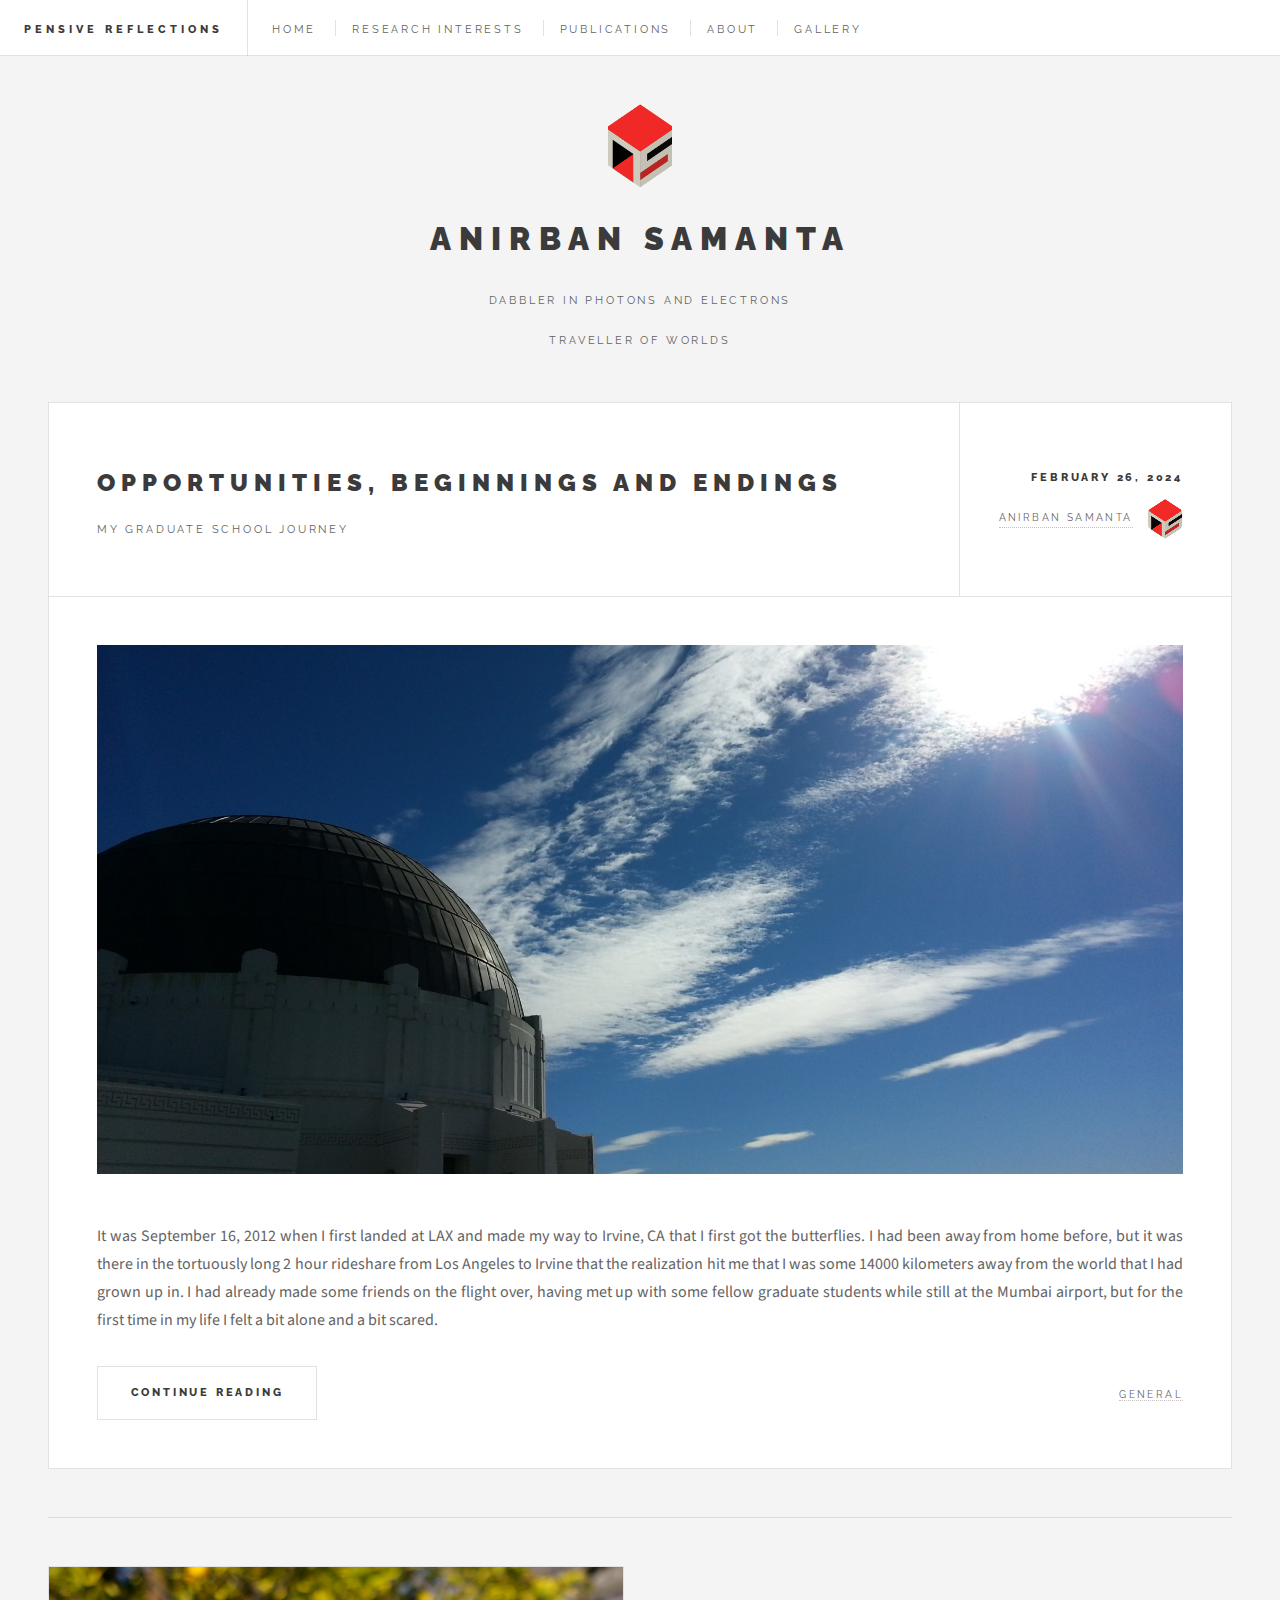
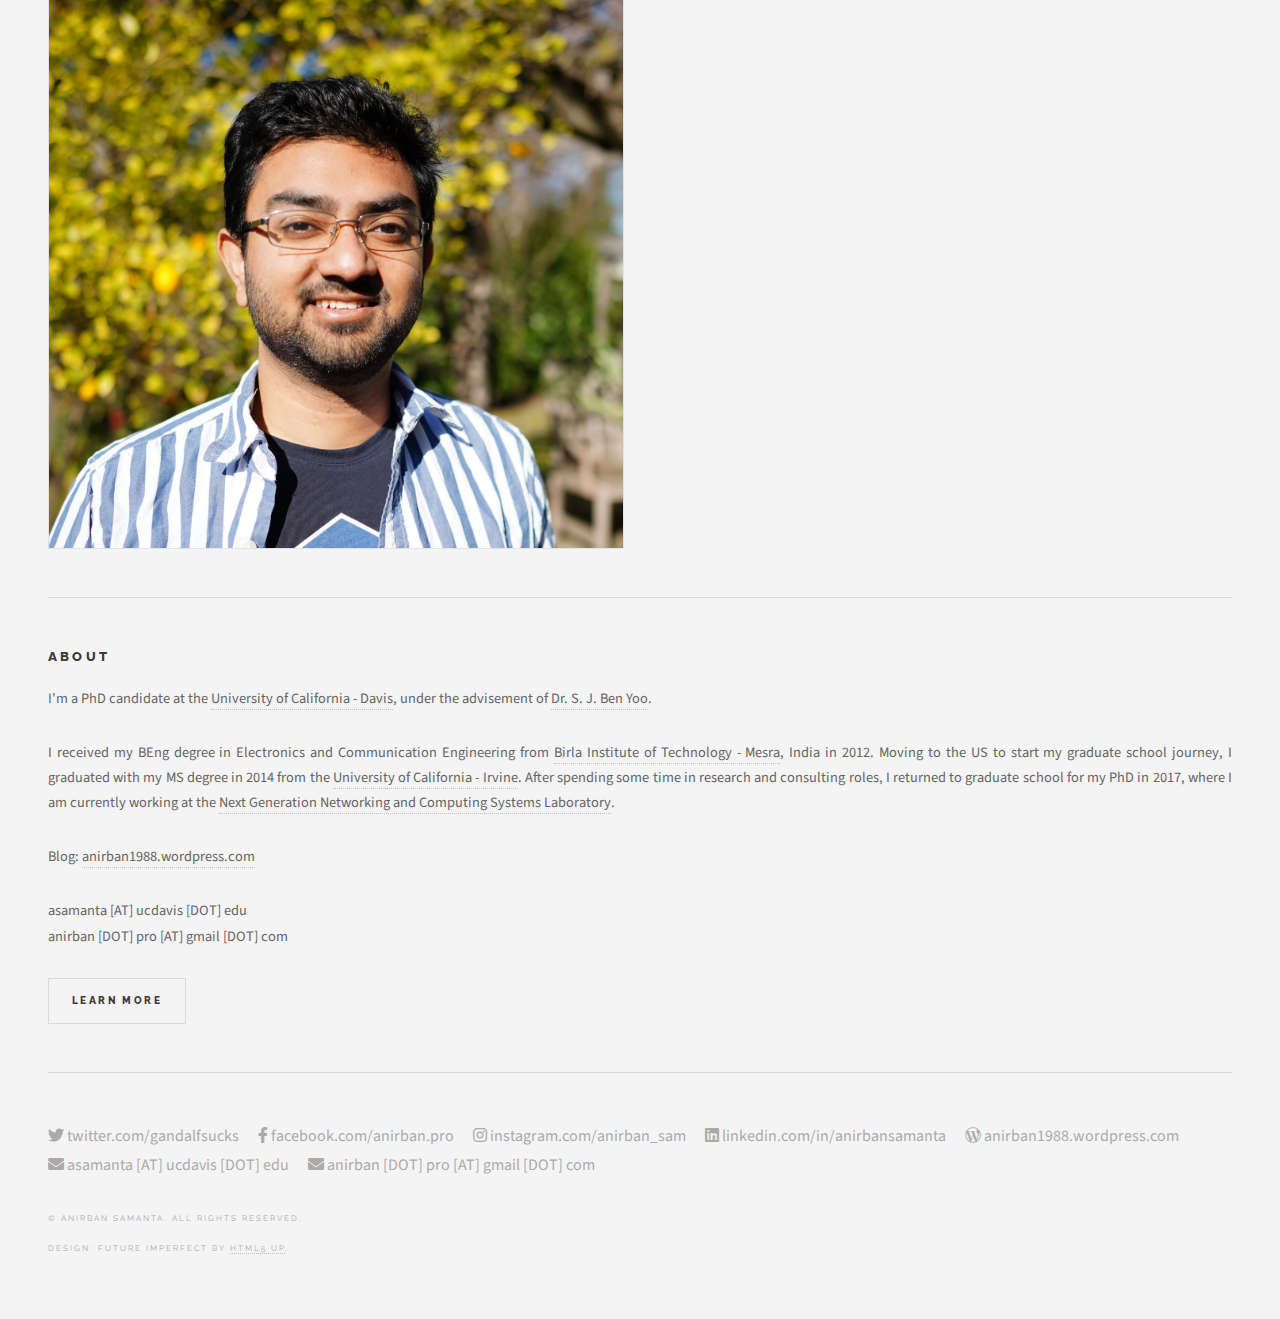
==== index.html @ 7c9a3486 "new personal site" ====
<!DOCTYPE HTML>
<!--
	Future Imperfect by HTML5 UP
	html5up.net | @ajlkn
	Free for personal and commercial use under the CCA 3.0 license (html5up.net/license)
-->
<html>
	<head>
		<!-- Global site tag (gtag.js) - Google Analytics -->
		<script async src="https://www.googletagmanager.com/gtag/js?id=UA-142561550-1"></script>
		<script>
			window.dataLayer = window.dataLayer || [];
			function gtag(){dataLayer.push(arguments);}
			gtag('js', new Date());
			gtag('config', 'UA-142561550-1');
		</script>	
	
		<title>Pensive Reflections</title>
		<meta charset="utf-8" />
		<meta name="viewport" content="width=device-width, initial-scale=1, user-scalable=no" />
		<link rel="stylesheet" href="assets/css/main.css" />
	</head>
	<body class="is-preload">

		<!-- Wrapper -->
			<div id="wrapper">

				<!-- Header -->
					<header id="header">
						<h1><a href="index.html">Pensive Reflections</a></h1>
						<nav class="links">
							<ul>
								<li><a href="index.html">Home</a></li>
								<li><a href="pages/research.html">Research Interests</a></li>
								<li><a href="pages/publications.html">Publications</a></li>
								<li><a href="pages/about.html">About</a></li>
								<li><a href="pages/gallery.html">Gallery</a></li>
								<!--<li><a href="pages/contact.html">Contact</a></li>-->
							</ul>
						</nav>
					</header>

				<!-- Main -->
					<div id="main">

						<!-- Post -->
							<article class="post">
								<header>
									<div class="title">
										<h2><a href="posts/2024_feb_26.html">Opportunities, Beginnings and Endings</a></h2>
										<p>My graduate school journey</p>
									</div>
									<div class="meta">
										<time class="published" datetime="2024-02-26">February 26, 2024</time>
										<a href="#" class="author"><span class="name">Anirban Samanta</span><img src="images/avatar.png" alt="" /></a>
									</div>
								</header>
								<a href="single.html" class="image featured"><img src="images/C360_2012-12-27-11-31-51.jpg" alt="" /></a>
								<p style="text-align:justify">It was September 16, 2012 when I first landed at LAX and made my way to Irvine, CA that I first got the butterflies. I had been away from home before, but it was there in the tortuously long 2 hour rideshare from Los Angeles to Irvine that the realization hit me that I was some 14000 kilometers away from the world that I had grown up in. I had already made some friends on the flight over, having met up with some fellow graduate students while still at the Mumbai airport, but for the first time in my life I felt a bit alone and a bit scared.</p>
								<footer>
									<ul class="actions">
										<li><a href="posts/2024_feb_26.html" class="button large">Continue Reading</a></li>
									</ul>
									<ul class="stats">
										<li><a href="#">General</a></li>
									</ul>
								</footer>
							</article>

					</div>

				<!-- Sidebar -->
					<section id="sidebar">

						<!-- Intro -->
							<section id="intro">
								<a href="#" class="logo"><img src="images/logo_AS.png" alt="" /></a>
								<header>
									<h2>Anirban Samanta</h2>
									<p>Dabbler in Photons and Electrons</p>
									<p>Traveller of Worlds</p>
								</header>
							</section>

						<!- - Mini Posts - ->
							<section>
								<div class="mini-posts">

									<!- - Profile Photo - ->
										<article class="mini-post">
											<a href="pages/about.html" class="image"><img src="images/profile_cropped.jpg" alt="" /></a>
										</article>
								</div>
							</section>
<!--						
						<!- - Posts List - ->
							<section>
								<ul class="posts">
									<li>
										<article>
											<header>
												<h3><a href="single.html">Lorem ipsum fermentum ut nisl vitae</a></h3>
												<time class="published" datetime="2015-10-20">October 20, 2015</time>
											</header>
											<a href="single.html" class="image"><img src="images/pic08.jpg" alt="" /></a>
										</article>
									</li>
								</ul>
							</section>
-->	
						<!-- About -->
							<section class="blurb">
								<h2>About</h2>
								<p style="text-align:justify">I'm a PhD candidate at the <a href="https://www.ucdavis.edu/">University of California - Davis</a>, under the advisement of <a href="https://faculty.engineering.ucdavis.edu/yoo/">Dr. S. J. Ben Yoo</a>.</p>
								<p style="text-align:justify">I received my BEng degree in Electronics and Communication Engineering from <a href="https://www.bitmesra.ac.in/">Birla Institute of Technology - Mesra</a>, India in 2012. Moving to the US to start my graduate school journey, I graduated with my MS degree in 2014 from the <a href="https://uci.edu/">University of California - Irvine</a>. After spending some time in research and consulting roles, I returned to graduate school for my PhD in 2017, where I am currently working at the <a href="https://sierra.ece.ucdavis.edu/">Next Generation Networking and Computing Systems Laboratory</a>.</p>
								<p>Blog: <a href="https://anirban1988.wordpress.com/">anirban1988.wordpress.com</a></p>
								<p>asamanta [AT] ucdavis [DOT] edu</br>anirban [DOT] pro [AT] gmail [DOT] com</p>
								<ul class="actions">
									<li><a href="pages/about.html" class="button">Learn More</a></li>
								</ul>
							</section>

						<!-- Footer -->
							<section id="footer">
								<ul class="icons">
									<li class="icon brands fa-twitter"><a href="https://twitter.com/gandalfsucks">      twitter.com/gandalfsucks</a></li>
									<li class="icon brands fa-facebook-f"><a href="https://www.facebook.com/anirban.pro">      facebook.com/anirban.pro</a></li>
									<li class="icon brands fa-instagram"><a href="https://www.instagram.com/anirban_sam/?hl=en">      instagram.com/anirban_sam</a></li>
									<li class="icon brands fa-linkedin"><a href="https://www.linkedin.com/in/anirbansamanta/">      linkedin.com/in/anirbansamanta</a></li>
									<li class="icon brands fa-wordpress-simple"><a href="https://anirban1988.wordpress.com/">      anirban1988.wordpress.com</a></li>
									<li class="icon solid fa-envelope"><a href="mailto:asamanta@ucdavis.edu?subject=RE:Website%20Contact">      asamanta [AT] ucdavis [DOT] edu</a></li>
									<li class="icon solid fa-envelope"><a href="mailto:anirban.pro@gmail.com?subject=RE:Website%20Contact">      anirban [DOT] pro [AT] gmail [DOT] com</a></li>
								</ul>
								<p class="copyright">&copy; Anirban Samanta. All Rights Reserved. </p>
								<p class="copyright">Design: Future Imperfect by <a href="http://html5up.net">HTML5 UP</a>.</p>
							</section>

					</section>

			</div>

		<!-- Scripts -->
			<script src="assets/js/jquery.min.js"></script>
			<script src="assets/js/browser.min.js"></script>
			<script src="assets/js/breakpoints.min.js"></script>
			<script src="assets/js/util.js"></script>
			<script src="assets/js/main.js"></script>

	</body>
</html>
---- assets/css/main.css ----
@import url(fontawesome-all.min.css);
@import url("https://fonts.googleapis.com/css?family=Source+Sans+Pro:400,700|Raleway:400,800,900");

/*
	Future Imperfect by HTML5 UP
	html5up.net | @ajlkn
	Free for personal and commercial use under the CCA 3.0 license (html5up.net/license)
*/

html, body, div, span, applet, object,
iframe, h1, h2, h3, h4, h5, h6, p, blockquote,
pre, a, abbr, acronym, address, big, cite,
code, del, dfn, em, img, ins, kbd, q, s, samp,
small, strike, strong, sub, sup, tt, var, b,
u, i, center, dl, dt, dd, ol, ul, li, fieldset,
form, label, legend, table, caption, tbody,
tfoot, thead, tr, th, td, article, aside,
canvas, details, embed, figure, figcaption,
footer, header, hgroup, menu, nav, output, ruby,
section, summary, time, mark, audio, video {
	margin: 0;
	padding: 0;
	border: 0;
	font-size: 100%;
	font: inherit;
	vertical-align: baseline;}

article, aside, details, figcaption, figure,
footer, header, hgroup, menu, nav, section {
	display: block;}

body {
	line-height: 1;
}

ol, ul {
	list-style: none;
}

blockquote, q {
	quotes: none;
}

	blockquote:before, blockquote:after, q:before, q:after {
		content: '';
		content: none;
	}

table {
	border-collapse: collapse;
	border-spacing: 0;
}

body {
	-webkit-text-size-adjust: none;
}

mark {
	background-color: transparent;
	color: inherit;
}

input::-moz-focus-inner {
	border: 0;
	padding: 0;
}

input, select, textarea {
	-moz-appearance: none;
	-webkit-appearance: none;
	-ms-appearance: none;
	appearance: none;
}

/* Basic */

	@-ms-viewport {
		width: device-width;
	}

	body {
		-ms-overflow-style: scrollbar;
	}

	@media screen and (max-width: 480px) {

		html, body {
			min-width: 320px;
		}

	}

	html {
		box-sizing: border-box;
	}

	*, *:before, *:after {
		box-sizing: inherit;
	}

	body {
		background: #f4f4f4;
	}

		body.is-preload *, body.is-preload *:before, body.is-preload *:after {
			-moz-animation: none !important;
			-webkit-animation: none !important;
			-ms-animation: none !important;
			animation: none !important;
			-moz-transition: none !important;
			-webkit-transition: none !important;
			-ms-transition: none !important;
			transition: none !important;
		}

/* Type */

	body, input, select, textarea {
		color: #646464;
		font-family: "Source Sans Pro", Helvetica, sans-serif;
		font-size: 14pt;
		font-weight: 400;
		line-height: 1.75;
	}

		@media screen and (max-width: 1680px) {

			body, input, select, textarea {
				font-size: 12pt;
			}

		}

		@media screen and (max-width: 1280px) {

			body, input, select, textarea {
				font-size: 12pt;
			}

		}

		@media screen and (max-width: 980px) {

			body, input, select, textarea {
				font-size: 12pt;
			}

		}

		@media screen and (max-width: 736px) {

			body, input, select, textarea {
				font-size: 12pt;
			}

		}

		@media screen and (max-width: 480px) {

			body, input, select, textarea {
				font-size: 12pt;
			}

		}

	a {
		-moz-transition: color 0.2s ease, border-bottom-color 0.2s ease;
		-webkit-transition: color 0.2s ease, border-bottom-color 0.2s ease;
		-ms-transition: color 0.2s ease, border-bottom-color 0.2s ease;
		transition: color 0.2s ease, border-bottom-color 0.2s ease;
		border-bottom: dotted 1px rgba(160, 160, 160, 0.65);
		color: inherit;
		text-decoration: none;
	}

		a:before {
			-moz-transition: color 0.2s ease;
			-webkit-transition: color 0.2s ease;
			-ms-transition: color 0.2s ease;
			transition: color 0.2s ease;
		}

		a:hover {
			border-bottom-color: transparent;
			color: #2ebaae !important;
		}

			a:hover:before {
				color: #2ebaae !important;
			}

	strong, b {
		color: #3c3b3b;
		font-weight: 700;
	}

	em, i {
		font-style: italic;
	}

	p {
		margin: 0 0 2em 0;
	}

	h1, h2, h3, h4, h5, h6 {
		color: #3c3b3b;
		font-family: "Raleway", Helvetica, sans-serif;
		font-weight: 800;
		letter-spacing: 0.25em;
		line-height: 1.65;
		margin: 0 0 1em 0;
		text-transform: uppercase;
	}

		h1 a, h2 a, h3 a, h4 a, h5 a, h6 a {
			color: inherit;
			border-bottom: 0;
		}

	h2 {
		font-size: 1.1em;
	}

	h3 {
		font-size: 0.9em;
	}

	h4 {
		font-size: 0.7em;
	}

	h5 {
		font-size: 0.7em;
	}

	h6 {
		font-size: 0.7em;
	}

	sub {
		font-size: 0.8em;
		position: relative;
		top: 0.5em;
	}

	sup {
		font-size: 0.8em;
		position: relative;
		top: -0.5em;
	}

	blockquote {
		border-left: solid 4px rgba(160, 160, 160, 0.3);
		font-style: italic;
		margin: 0 0 2em 0;
		padding: 0.5em 0 0.5em 2em;
	}

	code {
		background: rgba(160, 160, 160, 0.075);
		border: solid 1px rgba(160, 160, 160, 0.3);
		font-family: "Courier New", monospace;
		font-size: 0.9em;
		margin: 0 0.25em;
		padding: 0.25em 0.65em;
	}

	pre {
		-webkit-overflow-scrolling: touch;
		font-family: "Courier New", monospace;
		font-size: 0.9em;
		margin: 0 0 2em 0;
	}

		pre code {
			display: block;
			line-height: 1.75em;
			padding: 1em 1.5em;
			overflow-x: auto;
		}

	hr {
		border: 0;
		border-bottom: solid 1px rgba(160, 160, 160, 0.3);
		margin: 2em 0;
	}

		hr.major {
			margin: 3em 0;
		}

	.align-left {
		text-align: left;
	}

	.align-center {
		text-align: center;
	}

	.align-right {
		text-align: right;
	}

/* Row */

	.row {
		display: flex;
		flex-wrap: wrap;
		box-sizing: border-box;
		align-items: stretch;
	}

		.row > * {
			box-sizing: border-box;
		}

		.row.gtr-uniform > * > :last-child {
			margin-bottom: 0;
		}

		.row.aln-left {
			justify-content: flex-start;
		}

		.row.aln-center {
			justify-content: center;
		}

		.row.aln-right {
			justify-content: flex-end;
		}

		.row.aln-top {
			align-items: flex-start;
		}

		.row.aln-middle {
			align-items: center;
		}

		.row.aln-bottom {
			align-items: flex-end;
		}

		.row > .imp {
			order: -1;
		}

		.row > .col-1 {
			width: 8.33333%;
		}

		.row > .off-1 {
			margin-left: 8.33333%;
		}

		.row > .col-2 {
			width: 16.66667%;
		}

		.row > .off-2 {
			margin-left: 16.66667%;
		}

		.row > .col-3 {
			width: 25%;
		}

		.row > .off-3 {
			margin-left: 25%;
		}

		.row > .col-4 {
			width: 33.33333%;
		}

		.row > .off-4 {
			margin-left: 33.33333%;
		}

		.row > .col-5 {
			width: 41.66667%;
		}

		.row > .off-5 {
			margin-left: 41.66667%;
		}

		.row > .col-6 {
			width: 50%;
		}

		.row > .off-6 {
			margin-left: 50%;
		}

		.row > .col-7 {
			width: 58.33333%;
		}

		.row > .off-7 {
			margin-left: 58.33333%;
		}

		.row > .col-8 {
			width: 66.66667%;
		}

		.row > .off-8 {
			margin-left: 66.66667%;
		}

		.row > .col-9 {
			width: 75%;
		}

		.row > .off-9 {
			margin-left: 75%;
		}

		.row > .col-10 {
			width: 83.33333%;
		}

		.row > .off-10 {
			margin-left: 83.33333%;
		}

		.row > .col-11 {
			width: 91.66667%;
		}

		.row > .off-11 {
			margin-left: 91.66667%;
		}

		.row > .col-12 {
			width: 100%;
		}

		.row > .off-12 {
			margin-left: 100%;
		}

		.row.gtr-0 {
			margin-top: 0;
			margin-left: 0em;
		}

			.row.gtr-0 > * {
				padding: 0 0 0 0em;
			}

			.row.gtr-0.gtr-uniform {
				margin-top: 0em;
			}

				.row.gtr-0.gtr-uniform > * {
					padding-top: 0em;
				}

		.row.gtr-25 {
			margin-top: 0;
			margin-left: -0.25em;
		}

			.row.gtr-25 > * {
				padding: 0 0 0 0.25em;
			}

			.row.gtr-25.gtr-uniform {
				margin-top: -0.25em;
			}

				.row.gtr-25.gtr-uniform > * {
					padding-top: 0.25em;
				}

		.row.gtr-50 {
			margin-top: 0;
			margin-left: -0.5em;
		}

			.row.gtr-50 > * {
				padding: 0 0 0 0.5em;
			}

			.row.gtr-50.gtr-uniform {
				margin-top: -0.5em;
			}

				.row.gtr-50.gtr-uniform > * {
					padding-top: 0.5em;
				}

		.row {
			margin-top: 0;
			margin-left: -1em;
		}

			.row > * {
				padding: 0 0 0 1em;
			}

			.row.gtr-uniform {
				margin-top: -1em;
			}

				.row.gtr-uniform > * {
					padding-top: 1em;
				}

		.row.gtr-150 {
			margin-top: 0;
			margin-left: -1.5em;
		}

			.row.gtr-150 > * {
				padding: 0 0 0 1.5em;
			}

			.row.gtr-150.gtr-uniform {
				margin-top: -1.5em;
			}

				.row.gtr-150.gtr-uniform > * {
					padding-top: 1.5em;
				}

		.row.gtr-200 {
			margin-top: 0;
			margin-left: -2em;
		}

			.row.gtr-200 > * {
				padding: 0 0 0 2em;
			}

			.row.gtr-200.gtr-uniform {
				margin-top: -2em;
			}

				.row.gtr-200.gtr-uniform > * {
					padding-top: 2em;
				}

		@media screen and (max-width: 1680px) {

			.row {
				display: flex;
				flex-wrap: wrap;
				box-sizing: border-box;
				align-items: stretch;
			}

				.row > * {
					box-sizing: border-box;
				}

				.row.gtr-uniform > * > :last-child {
					margin-bottom: 0;
				}

				.row.aln-left {
					justify-content: flex-start;
				}

				.row.aln-center {
					justify-content: center;
				}

				.row.aln-right {
					justify-content: flex-end;
				}

				.row.aln-top {
					align-items: flex-start;
				}

				.row.aln-middle {
					align-items: center;
				}

				.row.aln-bottom {
					align-items: flex-end;
				}

				.row > .imp-xlarge {
					order: -1;
				}

				.row > .col-1-xlarge {
					width: 8.33333%;
				}

				.row > .off-1-xlarge {
					margin-left: 8.33333%;
				}

				.row > .col-2-xlarge {
					width: 16.66667%;
				}

				.row > .off-2-xlarge {
					margin-left: 16.66667%;
				}

				.row > .col-3-xlarge {
					width: 25%;
				}

				.row > .off-3-xlarge {
					margin-left: 25%;
				}

				.row > .col-4-xlarge {
					width: 33.33333%;
				}

				.row > .off-4-xlarge {
					margin-left: 33.33333%;
				}

				.row > .col-5-xlarge {
					width: 41.66667%;
				}

				.row > .off-5-xlarge {
					margin-left: 41.66667%;
				}

				.row > .col-6-xlarge {
					width: 50%;
				}

				.row > .off-6-xlarge {
					margin-left: 50%;
				}

				.row > .col-7-xlarge {
					width: 58.33333%;
				}

				.row > .off-7-xlarge {
					margin-left: 58.33333%;
				}

				.row > .col-8-xlarge {
					width: 66.66667%;
				}

				.row > .off-8-xlarge {
					margin-left: 66.66667%;
				}

				.row > .col-9-xlarge {
					width: 75%;
				}

				.row > .off-9-xlarge {
					margin-left: 75%;
				}

				.row > .col-10-xlarge {
					width: 83.33333%;
				}

				.row > .off-10-xlarge {
					margin-left: 83.33333%;
				}

				.row > .col-11-xlarge {
					width: 91.66667%;
				}

				.row > .off-11-xlarge {
					margin-left: 91.66667%;
				}

				.row > .col-12-xlarge {
					width: 100%;
				}

				.row > .off-12-xlarge {
					margin-left: 100%;
				}

				.row.gtr-0 {
					margin-top: 0;
					margin-left: 0em;
				}

					.row.gtr-0 > * {
						padding: 0 0 0 0em;
					}

					.row.gtr-0.gtr-uniform {
						margin-top: 0em;
					}

						.row.gtr-0.gtr-uniform > * {
							padding-top: 0em;
						}

				.row.gtr-25 {
					margin-top: 0;
					margin-left: -0.25em;
				}

					.row.gtr-25 > * {
						padding: 0 0 0 0.25em;
					}

					.row.gtr-25.gtr-uniform {
						margin-top: -0.25em;
					}

						.row.gtr-25.gtr-uniform > * {
							padding-top: 0.25em;
						}

				.row.gtr-50 {
					margin-top: 0;
					margin-left: -0.5em;
				}

					.row.gtr-50 > * {
						padding: 0 0 0 0.5em;
					}

					.row.gtr-50.gtr-uniform {
						margin-top: -0.5em;
					}

						.row.gtr-50.gtr-uniform > * {
							padding-top: 0.5em;
						}

				.row {
					margin-top: 0;
					margin-left: -1em;
				}

					.row > * {
						padding: 0 0 0 1em;
					}

					.row.gtr-uniform {
						margin-top: -1em;
					}

						.row.gtr-uniform > * {
							padding-top: 1em;
						}

				.row.gtr-150 {
					margin-top: 0;
					margin-left: -1.5em;
				}

					.row.gtr-150 > * {
						padding: 0 0 0 1.5em;
					}

					.row.gtr-150.gtr-uniform {
						margin-top: -1.5em;
					}

						.row.gtr-150.gtr-uniform > * {
							padding-top: 1.5em;
						}

				.row.gtr-200 {
					margin-top: 0;
					margin-left: -2em;
				}

					.row.gtr-200 > * {
						padding: 0 0 0 2em;
					}

					.row.gtr-200.gtr-uniform {
						margin-top: -2em;
					}

						.row.gtr-200.gtr-uniform > * {
							padding-top: 2em;
						}

		}

		@media screen and (max-width: 1280px) {

			.row {
				display: flex;
				flex-wrap: wrap;
				box-sizing: border-box;
				align-items: stretch;
			}

				.row > * {
					box-sizing: border-box;
				}

				.row.gtr-uniform > * > :last-child {
					margin-bottom: 0;
				}

				.row.aln-left {
					justify-content: flex-start;
				}

				.row.aln-center {
					justify-content: center;
				}

				.row.aln-right {
					justify-content: flex-end;
				}

				.row.aln-top {
					align-items: flex-start;
				}

				.row.aln-middle {
					align-items: center;
				}

				.row.aln-bottom {
					align-items: flex-end;
				}

				.row > .imp-large {
					order: -1;
				}

				.row > .col-1-large {
					width: 8.33333%;
				}

				.row > .off-1-large {
					margin-left: 8.33333%;
				}

				.row > .col-2-large {
					width: 16.66667%;
				}

				.row > .off-2-large {
					margin-left: 16.66667%;
				}

				.row > .col-3-large {
					width: 25%;
				}

				.row > .off-3-large {
					margin-left: 25%;
				}

				.row > .col-4-large {
					width: 33.33333%;
				}

				.row > .off-4-large {
					margin-left: 33.33333%;
				}

				.row > .col-5-large {
					width: 41.66667%;
				}

				.row > .off-5-large {
					margin-left: 41.66667%;
				}

				.row > .col-6-large {
					width: 50%;
				}

				.row > .off-6-large {
					margin-left: 50%;
				}

				.row > .col-7-large {
					width: 58.33333%;
				}

				.row > .off-7-large {
					margin-left: 58.33333%;
				}

				.row > .col-8-large {
					width: 66.66667%;
				}

				.row > .off-8-large {
					margin-left: 66.66667%;
				}

				.row > .col-9-large {
					width: 75%;
				}

				.row > .off-9-large {
					margin-left: 75%;
				}

				.row > .col-10-large {
					width: 83.33333%;
				}

				.row > .off-10-large {
					margin-left: 83.33333%;
				}

				.row > .col-11-large {
					width: 91.66667%;
				}

				.row > .off-11-large {
					margin-left: 91.66667%;
				}

				.row > .col-12-large {
					width: 100%;
				}

				.row > .off-12-large {
					margin-left: 100%;
				}

				.row.gtr-0 {
					margin-top: 0;
					margin-left: 0em;
				}

					.row.gtr-0 > * {
						padding: 0 0 0 0em;
					}

					.row.gtr-0.gtr-uniform {
						margin-top: 0em;
					}

						.row.gtr-0.gtr-uniform > * {
							padding-top: 0em;
						}

				.row.gtr-25 {
					margin-top: 0;
					margin-left: -0.25em;
				}

					.row.gtr-25 > * {
						padding: 0 0 0 0.25em;
					}

					.row.gtr-25.gtr-uniform {
						margin-top: -0.25em;
					}

						.row.gtr-25.gtr-uniform > * {
							padding-top: 0.25em;
						}

				.row.gtr-50 {
					margin-top: 0;
					margin-left: -0.5em;
				}

					.row.gtr-50 > * {
						padding: 0 0 0 0.5em;
					}

					.row.gtr-50.gtr-uniform {
						margin-top: -0.5em;
					}

						.row.gtr-50.gtr-uniform > * {
							padding-top: 0.5em;
						}

				.row {
					margin-top: 0;
					margin-left: -1em;
				}

					.row > * {
						padding: 0 0 0 1em;
					}

					.row.gtr-uniform {
						margin-top: -1em;
					}

						.row.gtr-uniform > * {
							padding-top: 1em;
						}

				.row.gtr-150 {
					margin-top: 0;
					margin-left: -1.5em;
				}

					.row.gtr-150 > * {
						padding: 0 0 0 1.5em;
					}

					.row.gtr-150.gtr-uniform {
						margin-top: -1.5em;
					}

						.row.gtr-150.gtr-uniform > * {
							padding-top: 1.5em;
						}

				.row.gtr-200 {
					margin-top: 0;
					margin-left: -2em;
				}

					.row.gtr-200 > * {
						padding: 0 0 0 2em;
					}

					.row.gtr-200.gtr-uniform {
						margin-top: -2em;
					}

						.row.gtr-200.gtr-uniform > * {
							padding-top: 2em;
						}

		}

		@media screen and (max-width: 980px) {

			.row {
				display: flex;
				flex-wrap: wrap;
				box-sizing: border-box;
				align-items: stretch;
			}

				.row > * {
					box-sizing: border-box;
				}

				.row.gtr-uniform > * > :last-child {
					margin-bottom: 0;
				}

				.row.aln-left {
					justify-content: flex-start;
				}

				.row.aln-center {
					justify-content: center;
				}

				.row.aln-right {
					justify-content: flex-end;
				}

				.row.aln-top {
					align-items: flex-start;
				}

				.row.aln-middle {
					align-items: center;
				}

				.row.aln-bottom {
					align-items: flex-end;
				}

				.row > .imp-medium {
					order: -1;
				}

				.row > .col-1-medium {
					width: 8.33333%;
				}

				.row > .off-1-medium {
					margin-left: 8.33333%;
				}

				.row > .col-2-medium {
					width: 16.66667%;
				}

				.row > .off-2-medium {
					margin-left: 16.66667%;
				}

				.row > .col-3-medium {
					width: 25%;
				}

				.row > .off-3-medium {
					margin-left: 25%;
				}

				.row > .col-4-medium {
					width: 33.33333%;
				}

				.row > .off-4-medium {
					margin-left: 33.33333%;
				}

				.row > .col-5-medium {
					width: 41.66667%;
				}

				.row > .off-5-medium {
					margin-left: 41.66667%;
				}

				.row > .col-6-medium {
					width: 50%;
				}

				.row > .off-6-medium {
					margin-left: 50%;
				}

				.row > .col-7-medium {
					width: 58.33333%;
				}

				.row > .off-7-medium {
					margin-left: 58.33333%;
				}

				.row > .col-8-medium {
					width: 66.66667%;
				}

				.row > .off-8-medium {
					margin-left: 66.66667%;
				}

				.row > .col-9-medium {
					width: 75%;
				}

				.row > .off-9-medium {
					margin-left: 75%;
				}

				.row > .col-10-medium {
					width: 83.33333%;
				}

				.row > .off-10-medium {
					margin-left: 83.33333%;
				}

				.row > .col-11-medium {
					width: 91.66667%;
				}

				.row > .off-11-medium {
					margin-left: 91.66667%;
				}

				.row > .col-12-medium {
					width: 100%;
				}

				.row > .off-12-medium {
					margin-left: 100%;
				}

				.row.gtr-0 {
					margin-top: 0;
					margin-left: 0em;
				}

					.row.gtr-0 > * {
						padding: 0 0 0 0em;
					}

					.row.gtr-0.gtr-uniform {
						margin-top: 0em;
					}

						.row.gtr-0.gtr-uniform > * {
							padding-top: 0em;
						}

				.row.gtr-25 {
					margin-top: 0;
					margin-left: -0.25em;
				}

					.row.gtr-25 > * {
						padding: 0 0 0 0.25em;
					}

					.row.gtr-25.gtr-uniform {
						margin-top: -0.25em;
					}

						.row.gtr-25.gtr-uniform > * {
							padding-top: 0.25em;
						}

				.row.gtr-50 {
					margin-top: 0;
					margin-left: -0.5em;
				}

					.row.gtr-50 > * {
						padding: 0 0 0 0.5em;
					}

					.row.gtr-50.gtr-uniform {
						margin-top: -0.5em;
					}

						.row.gtr-50.gtr-uniform > * {
							padding-top: 0.5em;
						}

				.row {
					margin-top: 0;
					margin-left: -1em;
				}

					.row > * {
						padding: 0 0 0 1em;
					}

					.row.gtr-uniform {
						margin-top: -1em;
					}

						.row.gtr-uniform > * {
							padding-top: 1em;
						}

				.row.gtr-150 {
					margin-top: 0;
					margin-left: -1.5em;
				}

					.row.gtr-150 > * {
						padding: 0 0 0 1.5em;
					}

					.row.gtr-150.gtr-uniform {
						margin-top: -1.5em;
					}

						.row.gtr-150.gtr-uniform > * {
							padding-top: 1.5em;
						}

				.row.gtr-200 {
					margin-top: 0;
					margin-left: -2em;
				}

					.row.gtr-200 > * {
						padding: 0 0 0 2em;
					}

					.row.gtr-200.gtr-uniform {
						margin-top: -2em;
					}

						.row.gtr-200.gtr-uniform > * {
							padding-top: 2em;
						}

		}

		@media screen and (max-width: 736px) {

			.row {
				display: flex;
				flex-wrap: wrap;
				box-sizing: border-box;
				align-items: stretch;
			}

				.row > * {
					box-sizing: border-box;
				}

				.row.gtr-uniform > * > :last-child {
					margin-bottom: 0;
				}

				.row.aln-left {
					justify-content: flex-start;
				}

				.row.aln-center {
					justify-content: center;
				}

				.row.aln-right {
					justify-content: flex-end;
				}

				.row.aln-top {
					align-items: flex-start;
				}

				.row.aln-middle {
					align-items: center;
				}

				.row.aln-bottom {
					align-items: flex-end;
				}

				.row > .imp-small {
					order: -1;
				}

				.row > .col-1-small {
					width: 8.33333%;
				}

				.row > .off-1-small {
					margin-left: 8.33333%;
				}

				.row > .col-2-small {
					width: 16.66667%;
				}

				.row > .off-2-small {
					margin-left: 16.66667%;
				}

				.row > .col-3-small {
					width: 25%;
				}

				.row > .off-3-small {
					margin-left: 25%;
				}

				.row > .col-4-small {
					width: 33.33333%;
				}

				.row > .off-4-small {
					margin-left: 33.33333%;
				}

				.row > .col-5-small {
					width: 41.66667%;
				}

				.row > .off-5-small {
					margin-left: 41.66667%;
				}

				.row > .col-6-small {
					width: 50%;
				}

				.row > .off-6-small {
					margin-left: 50%;
				}

				.row > .col-7-small {
					width: 58.33333%;
				}

				.row > .off-7-small {
					margin-left: 58.33333%;
				}

				.row > .col-8-small {
					width: 66.66667%;
				}

				.row > .off-8-small {
					margin-left: 66.66667%;
				}

				.row > .col-9-small {
					width: 75%;
				}

				.row > .off-9-small {
					margin-left: 75%;
				}

				.row > .col-10-small {
					width: 83.33333%;
				}

				.row > .off-10-small {
					margin-left: 83.33333%;
				}

				.row > .col-11-small {
					width: 91.66667%;
				}

				.row > .off-11-small {
					margin-left: 91.66667%;
				}

				.row > .col-12-small {
					width: 100%;
				}

				.row > .off-12-small {
					margin-left: 100%;
				}

				.row.gtr-0 {
					margin-top: 0;
					margin-left: 0em;
				}

					.row.gtr-0 > * {
						padding: 0 0 0 0em;
					}

					.row.gtr-0.gtr-uniform {
						margin-top: 0em;
					}

						.row.gtr-0.gtr-uniform > * {
							padding-top: 0em;
						}

				.row.gtr-25 {
					margin-top: 0;
					margin-left: -0.25em;
				}

					.row.gtr-25 > * {
						padding: 0 0 0 0.25em;
					}

					.row.gtr-25.gtr-uniform {
						margin-top: -0.25em;
					}

						.row.gtr-25.gtr-uniform > * {
							padding-top: 0.25em;
						}

				.row.gtr-50 {
					margin-top: 0;
					margin-left: -0.5em;
				}

					.row.gtr-50 > * {
						padding: 0 0 0 0.5em;
					}

					.row.gtr-50.gtr-uniform {
						margin-top: -0.5em;
					}

						.row.gtr-50.gtr-uniform > * {
							padding-top: 0.5em;
						}

				.row {
					margin-top: 0;
					margin-left: -1em;
				}

					.row > * {
						padding: 0 0 0 1em;
					}

					.row.gtr-uniform {
						margin-top: -1em;
					}

						.row.gtr-uniform > * {
							padding-top: 1em;
						}

				.row.gtr-150 {
					margin-top: 0;
					margin-left: -1.5em;
				}

					.row.gtr-150 > * {
						padding: 0 0 0 1.5em;
					}

					.row.gtr-150.gtr-uniform {
						margin-top: -1.5em;
					}

						.row.gtr-150.gtr-uniform > * {
							padding-top: 1.5em;
						}

				.row.gtr-200 {
					margin-top: 0;
					margin-left: -2em;
				}

					.row.gtr-200 > * {
						padding: 0 0 0 2em;
					}

					.row.gtr-200.gtr-uniform {
						margin-top: -2em;
					}

						.row.gtr-200.gtr-uniform > * {
							padding-top: 2em;
						}

		}

		@media screen and (max-width: 480px) {

			.row {
				display: flex;
				flex-wrap: wrap;
				box-sizing: border-box;
				align-items: stretch;
			}

				.row > * {
					box-sizing: border-box;
				}

				.row.gtr-uniform > * > :last-child {
					margin-bottom: 0;
				}

				.row.aln-left {
					justify-content: flex-start;
				}

				.row.aln-center {
					justify-content: center;
				}

				.row.aln-right {
					justify-content: flex-end;
				}

				.row.aln-top {
					align-items: flex-start;
				}

				.row.aln-middle {
					align-items: center;
				}

				.row.aln-bottom {
					align-items: flex-end;
				}

				.row > .imp-xsmall {
					order: -1;
				}

				.row > .col-1-xsmall {
					width: 8.33333%;
				}

				.row > .off-1-xsmall {
					margin-left: 8.33333%;
				}

				.row > .col-2-xsmall {
					width: 16.66667%;
				}

				.row > .off-2-xsmall {
					margin-left: 16.66667%;
				}

				.row > .col-3-xsmall {
					width: 25%;
				}

				.row > .off-3-xsmall {
					margin-left: 25%;
				}

				.row > .col-4-xsmall {
					width: 33.33333%;
				}

				.row > .off-4-xsmall {
					margin-left: 33.33333%;
				}

				.row > .col-5-xsmall {
					width: 41.66667%;
				}

				.row > .off-5-xsmall {
					margin-left: 41.66667%;
				}

				.row > .col-6-xsmall {
					width: 50%;
				}

				.row > .off-6-xsmall {
					margin-left: 50%;
				}

				.row > .col-7-xsmall {
					width: 58.33333%;
				}

				.row > .off-7-xsmall {
					margin-left: 58.33333%;
				}

				.row > .col-8-xsmall {
					width: 66.66667%;
				}

				.row > .off-8-xsmall {
					margin-left: 66.66667%;
				}

				.row > .col-9-xsmall {
					width: 75%;
				}

				.row > .off-9-xsmall {
					margin-left: 75%;
				}

				.row > .col-10-xsmall {
					width: 83.33333%;
				}

				.row > .off-10-xsmall {
					margin-left: 83.33333%;
				}

				.row > .col-11-xsmall {
					width: 91.66667%;
				}

				.row > .off-11-xsmall {
					margin-left: 91.66667%;
				}

				.row > .col-12-xsmall {
					width: 100%;
				}

				.row > .off-12-xsmall {
					margin-left: 100%;
				}

				.row.gtr-0 {
					margin-top: 0;
					margin-left: 0em;
				}

					.row.gtr-0 > * {
						padding: 0 0 0 0em;
					}

					.row.gtr-0.gtr-uniform {
						margin-top: 0em;
					}

						.row.gtr-0.gtr-uniform > * {
							padding-top: 0em;
						}

				.row.gtr-25 {
					margin-top: 0;
					margin-left: -0.25em;
				}

					.row.gtr-25 > * {
						padding: 0 0 0 0.25em;
					}

					.row.gtr-25.gtr-uniform {
						margin-top: -0.25em;
					}

						.row.gtr-25.gtr-uniform > * {
							padding-top: 0.25em;
						}

				.row.gtr-50 {
					margin-top: 0;
					margin-left: -0.5em;
				}

					.row.gtr-50 > * {
						padding: 0 0 0 0.5em;
					}

					.row.gtr-50.gtr-uniform {
						margin-top: -0.5em;
					}

						.row.gtr-50.gtr-uniform > * {
							padding-top: 0.5em;
						}

				.row {
					margin-top: 0;
					margin-left: -1em;
				}

					.row > * {
						padding: 0 0 0 1em;
					}

					.row.gtr-uniform {
						margin-top: -1em;
					}

						.row.gtr-uniform > * {
							padding-top: 1em;
						}

				.row.gtr-150 {
					margin-top: 0;
					margin-left: -1.5em;
				}

					.row.gtr-150 > * {
						padding: 0 0 0 1.5em;
					}

					.row.gtr-150.gtr-uniform {
						margin-top: -1.5em;
					}

						.row.gtr-150.gtr-uniform > * {
							padding-top: 1.5em;
						}

				.row.gtr-200 {
					margin-top: 0;
					margin-left: -2em;
				}

					.row.gtr-200 > * {
						padding: 0 0 0 2em;
					}

					.row.gtr-200.gtr-uniform {
						margin-top: -2em;
					}

						.row.gtr-200.gtr-uniform > * {
							padding-top: 2em;
						}

		}

/* Author */

	.author {
		display: -moz-flex;
		display: -webkit-flex;
		display: -ms-flex;
		display: flex;
		-moz-flex-direction: row;
		-webkit-flex-direction: row;
		-ms-flex-direction: row;
		flex-direction: row;
		-moz-align-items: center;
		-webkit-align-items: center;
		-ms-align-items: center;
		align-items: center;
		-moz-justify-content: -moz-flex-end;
		-webkit-justify-content: -webkit-flex-end;
		-ms-justify-content: -ms-flex-end;
		justify-content: flex-end;
		border-bottom: 0;
		font-family: "Raleway", Helvetica, sans-serif;
		font-size: 0.6em;
		font-weight: 400;
		letter-spacing: 0.25em;
		text-transform: uppercase;
		white-space: nowrap;
	}

		.author .name {
			-moz-transition: border-bottom-color 0.2s ease;
			-webkit-transition: border-bottom-color 0.2s ease;
			-ms-transition: border-bottom-color 0.2s ease;
			transition: border-bottom-color 0.2s ease;
			border-bottom: dotted 1px rgba(160, 160, 160, 0.65);
			display: block;
			margin: 0 1.5em 0 0;
		}

		.author img {
			border-radius: 100%;
			display: block;
			width: 4em;
		}

		.author:hover .name {
			border-bottom-color: transparent;
		}

/* Blurb */

	.blurb h2 {
		font-size: 0.8em;
		margin: 0 0 1.5em 0;
	}

	.blurb h3 {
		font-size: 0.7em;
	}

	.blurb p {
		font-size: 0.9em;
	}

/* Box */

	.box {
		border: solid 1px rgba(160, 160, 160, 0.3);
		margin-bottom: 2em;
		padding: 1.5em;
	}

		.box > :last-child,
		.box > :last-child > :last-child,
		.box > :last-child > :last-child > :last-child {
			margin-bottom: 0;
		}

		.box.alt {
			border: 0;
			border-radius: 0;
			padding: 0;
		}

/* Button */

	input[type="submit"],
	input[type="reset"],
	input[type="button"],
	button,
	.button {
		-moz-appearance: none;
		-webkit-appearance: none;
		-ms-appearance: none;
		appearance: none;
		-moz-transition: background-color 0.2s ease, box-shadow 0.2s ease, color 0.2s ease;
		-webkit-transition: background-color 0.2s ease, box-shadow 0.2s ease, color 0.2s ease;
		-ms-transition: background-color 0.2s ease, box-shadow 0.2s ease, color 0.2s ease;
		transition: background-color 0.2s ease, box-shadow 0.2s ease, color 0.2s ease;
		background-color: transparent;
		border: 0;
		box-shadow: inset 0 0 0 1px rgba(160, 160, 160, 0.3);
		color: #3c3b3b !important;
		cursor: pointer;
		display: inline-block;
		font-family: "Raleway", Helvetica, sans-serif;
		font-size: 0.6em;
		font-weight: 800;
		height: 4.8125em;
		letter-spacing: 0.25em;
		line-height: 4.8125em;
		padding: 0 2.5em;
		text-align: center;
		text-decoration: none;
		text-transform: uppercase;
		white-space: nowrap;
	}

		input[type="submit"]:hover,
		input[type="reset"]:hover,
		input[type="button"]:hover,
		button:hover,
		.button:hover {
			box-shadow: inset 0 0 0 1px #2ebaae;
			color: #2ebaae !important;
		}

			input[type="submit"]:hover:active,
			input[type="reset"]:hover:active,
			input[type="button"]:hover:active,
			button:hover:active,
			.button:hover:active {
				background-color: rgba(46, 186, 174, 0.05);
			}

		input[type="submit"]:before, input[type="submit"]:after,
		input[type="reset"]:before,
		input[type="reset"]:after,
		input[type="button"]:before,
		input[type="button"]:after,
		button:before,
		button:after,
		.button:before,
		.button:after {
			color: #aaaaaa;
			position: relative;
		}

		input[type="submit"]:before,
		input[type="reset"]:before,
		input[type="button"]:before,
		button:before,
		.button:before {
			left: -1em;
			padding: 0 0 0 0.75em;
		}

		input[type="submit"]:after,
		input[type="reset"]:after,
		input[type="button"]:after,
		button:after,
		.button:after {
			left: 1em;
			padding: 0 0.75em 0 0;
		}

		input[type="submit"].fit,
		input[type="reset"].fit,
		input[type="button"].fit,
		button.fit,
		.button.fit {
			width: 100%;
		}

		input[type="submit"].large,
		input[type="reset"].large,
		input[type="button"].large,
		button.large,
		.button.large {
			font-size: 0.7em;
			padding: 0 3em;
		}

		input[type="submit"].small,
		input[type="reset"].small,
		input[type="button"].small,
		button.small,
		.button.small {
			font-size: 0.5em;
		}

		input[type="submit"].disabled, input[type="submit"]:disabled,
		input[type="reset"].disabled,
		input[type="reset"]:disabled,
		input[type="button"].disabled,
		input[type="button"]:disabled,
		button.disabled,
		button:disabled,
		.button.disabled,
		.button:disabled {
			pointer-events: none;
			color: rgba(160, 160, 160, 0.3) !important;
		}

			input[type="submit"].disabled:before, input[type="submit"]:disabled:before,
			input[type="reset"].disabled:before,
			input[type="reset"]:disabled:before,
			input[type="button"].disabled:before,
			input[type="button"]:disabled:before,
			button.disabled:before,
			button:disabled:before,
			.button.disabled:before,
			.button:disabled:before {
				color: rgba(160, 160, 160, 0.3) !important;
			}

/* Form */

	form {
		margin: 0 0 2em 0;
	}

		form.search {
			text-decoration: none;
			position: relative;
		}

			form.search:before {
				-moz-osx-font-smoothing: grayscale;
				-webkit-font-smoothing: antialiased;
				display: inline-block;
				font-style: normal;
				font-variant: normal;
				text-rendering: auto;
				line-height: 1;
				text-transform: none !important;
				font-family: 'Font Awesome 5 Free';
				font-weight: 900;
			}

			form.search:before {
				color: #aaaaaa;
				content: '\f002';
				display: block;
				height: 2.75em;
				left: 0;
				line-height: 2.75em;
				position: absolute;
				text-align: center;
				top: 0;
				width: 2.5em;
			}

			form.search > input:first-child {
				padding-left: 2.5em;
			}

	label {
		color: #3c3b3b;
		display: block;
		font-size: 0.9em;
		font-weight: 700;
		margin: 0 0 1em 0;
	}

	input[type="text"],
	input[type="password"],
	input[type="email"],
	input[type="tel"],
	select,
	textarea {
		-moz-appearance: none;
		-webkit-appearance: none;
		-ms-appearance: none;
		appearance: none;
		background: rgba(160, 160, 160, 0.075);
		border: none;
		border: solid 1px rgba(160, 160, 160, 0.3);
		border-radius: 0;
		color: inherit;
		display: block;
		outline: 0;
		padding: 0 1em;
		text-decoration: none;
		width: 100%;
	}

		input[type="text"]:invalid,
		input[type="password"]:invalid,
		input[type="email"]:invalid,
		input[type="tel"]:invalid,
		select:invalid,
		textarea:invalid {
			box-shadow: none;
		}

		input[type="text"]:focus,
		input[type="password"]:focus,
		input[type="email"]:focus,
		input[type="tel"]:focus,
		select:focus,
		textarea:focus {
			border-color: #2ebaae;
			box-shadow: inset 0 0 0 1px #2ebaae;
		}

	.select-wrapper {
		text-decoration: none;
		display: block;
		position: relative;
	}

		.select-wrapper:before {
			-moz-osx-font-smoothing: grayscale;
			-webkit-font-smoothing: antialiased;
			display: inline-block;
			font-style: normal;
			font-variant: normal;
			text-rendering: auto;
			line-height: 1;
			text-transform: none !important;
			font-family: 'Font Awesome 5 Free';
			font-weight: 900;
		}

		.select-wrapper:before {
			color: rgba(160, 160, 160, 0.3);
			content: '\f078';
			display: block;
			height: 2.75em;
			line-height: 2.75em;
			pointer-events: none;
			position: absolute;
			right: 0;
			text-align: center;
			top: 0;
			width: 2.75em;
		}

		.select-wrapper select::-ms-expand {
			display: none;
		}

	select {
		background-image: url("data:image/svg+xml;charset=utf8,%3Csvg xmlns='http://www.w3.org/2000/svg' width='40' height='40' preserveAspectRatio='none' viewBox='0 0 40 40'%3E%3Cpath d='M9.4,12.3l10.4,10.4l10.4-10.4c0.2-0.2,0.5-0.4,0.9-0.4c0.3,0,0.6,0.1,0.9,0.4l3.3,3.3c0.2,0.2,0.4,0.5,0.4,0.9 c0,0.4-0.1,0.6-0.4,0.9L20.7,31.9c-0.2,0.2-0.5,0.4-0.9,0.4c-0.3,0-0.6-0.1-0.9-0.4L4.3,17.3c-0.2-0.2-0.4-0.5-0.4-0.9 c0-0.4,0.1-0.6,0.4-0.9l3.3-3.3c0.2-0.2,0.5-0.4,0.9-0.4S9.1,12.1,9.4,12.3z' fill='rgba(160, 160, 160, 0.3)' /%3E%3C/svg%3E");
		background-size: 1.25rem;
		background-repeat: no-repeat;
		background-position: calc(100% - 1rem) center;
		height: 2.75em;
		padding-right: 2.75em;
		text-overflow: ellipsis;
	}

		select option {
			color: #3c3b3b;
			background: #ffffff;
		}

		select:focus::-ms-value {
			background-color: transparent;
		}

		select::-ms-expand {
			display: none;
		}

	input[type="text"],
	input[type="password"],
	input[type="email"],
	select {
		height: 2.75em;
	}

	textarea {
		padding: 0.75em 1em;
	}

	input[type="checkbox"],
	input[type="radio"] {
		-moz-appearance: none;
		-webkit-appearance: none;
		-ms-appearance: none;
		appearance: none;
		display: block;
		float: left;
		margin-right: -2em;
		opacity: 0;
		width: 1em;
		z-index: -1;
	}

		input[type="checkbox"] + label,
		input[type="radio"] + label {
			text-decoration: none;
			color: #646464;
			cursor: pointer;
			display: inline-block;
			font-size: 1em;
			font-weight: 400;
			padding-left: 2.4em;
			padding-right: 0.75em;
			position: relative;
		}

			input[type="checkbox"] + label:before,
			input[type="radio"] + label:before {
				-moz-osx-font-smoothing: grayscale;
				-webkit-font-smoothing: antialiased;
				display: inline-block;
				font-style: normal;
				font-variant: normal;
				text-rendering: auto;
				line-height: 1;
				text-transform: none !important;
				font-family: 'Font Awesome 5 Free';
				font-weight: 900;
			}

			input[type="checkbox"] + label:before,
			input[type="radio"] + label:before {
				background: rgba(160, 160, 160, 0.075);
				border: solid 1px rgba(160, 160, 160, 0.3);
				content: '';
				display: inline-block;
				font-size: 0.8em;
				height: 2.0625em;
				left: 0;
				line-height: 2.0625em;
				position: absolute;
				text-align: center;
				top: 0;
				width: 2.0625em;
			}

		input[type="checkbox"]:checked + label:before,
		input[type="radio"]:checked + label:before {
			background: #3c3b3b;
			border-color: #3c3b3b;
			color: #ffffff;
			content: '\f00c';
		}

		input[type="checkbox"]:focus + label:before,
		input[type="radio"]:focus + label:before {
			border-color: #2ebaae;
			box-shadow: 0 0 0 1px #2ebaae;
		}

	input[type="radio"] + label:before {
		border-radius: 100%;
	}

	::-webkit-input-placeholder {
		color: #aaaaaa !important;
		opacity: 1.0;
	}

	:-moz-placeholder {
		color: #aaaaaa !important;
		opacity: 1.0;
	}

	::-moz-placeholder {
		color: #aaaaaa !important;
		opacity: 1.0;
	}

	:-ms-input-placeholder {
		color: #aaaaaa !important;
		opacity: 1.0;
	}

/* Icon */

	.icon {
		text-decoration: none;
		border-bottom: none;
		position: relative;
	}

		.icon:before {
			-moz-osx-font-smoothing: grayscale;
			-webkit-font-smoothing: antialiased;
			display: inline-block;
			font-style: normal;
			font-variant: normal;
			text-rendering: auto;
			line-height: 1;
			text-transform: none !important;
			font-family: 'Font Awesome 5 Free';
			font-weight: 400;
		}

		.icon > .label {
			display: none;
		}

		.icon:before {
			line-height: inherit;
		}

		.icon.solid:before {
			font-weight: 900;
		}

		.icon.brands:before {
			font-family: 'Font Awesome 5 Brands';
		}

		.icon.suffix:before {
			float: right;
		}

/* Image */

	.image {
		border: 0;
		display: inline-block;
		position: relative;
	}

		.image img {
			display: block;
		}

		.image.left, .image.right {
			max-width: 40%;
		}

			.image.left img, .image.right img {
				width: 100%;
			}

		.image.left {
			float: left;
			padding: 0 1.5em 1em 0;
			top: 0.25em;
		}

		.image.right {
			float: right;
			padding: 0 0 1em 1.5em;
			top: 0.25em;
		}

		.image.fit {
			display: block;
			margin: 0 0 2em 0;
			width: 100%;
		}

			.image.fit img {
				width: 100%;
			}

		.image.featured {
			display: block;
			margin: 0 0 3em 0;
			width: 100%;
		}

			.image.featured img {
				width: 100%;
			}

			@media screen and (max-width: 736px) {

				.image.featured {
					margin: 0 0 1.5em 0;
				}

			}

		.image.main {
			display: block;
			margin: 0 0 3em 0;
			width: 100%;
		}

			.image.main img {
				width: 100%;
			}

/* List */

	ol {
		list-style: decimal;
		margin: 0 0 2em 0;
		padding-left: 1.25em;
	}

		ol li {
			padding-left: 0.25em;
		}

	ul {
		list-style: disc;
		margin: 0 0 2em 0;
		padding-left: 1em;
	}

		ul li {
			padding-left: 0.5em;
		}

		ul.alt {
			list-style: none;
			padding-left: 0;
		}

			ul.alt li {
				border-top: solid 1px rgba(160, 160, 160, 0.3);
				padding: 0.5em 0;
			}

				ul.alt li:first-child {
					border-top: 0;
					padding-top: 0;
				}

	dl {
		margin: 0 0 2em 0;
	}

		dl dt {
			display: block;
			font-weight: 700;
			margin: 0 0 1em 0;
		}

		dl dd {
			margin-left: 2em;
		}

/* Actions */

	ul.actions {
		display: -moz-flex;
		display: -webkit-flex;
		display: -ms-flex;
		display: flex;
		cursor: default;
		list-style: none;
		margin-left: -1em;
		padding-left: 0;
	}

		ul.actions li {
			padding: 0 0 0 1em;
			vertical-align: middle;
		}

		ul.actions.special {
			-moz-justify-content: center;
			-webkit-justify-content: center;
			-ms-justify-content: center;
			justify-content: center;
			width: 100%;
			margin-left: 0;
		}

			ul.actions.special li:first-child {
				padding-left: 0;
			}

		ul.actions.stacked {
			-moz-flex-direction: column;
			-webkit-flex-direction: column;
			-ms-flex-direction: column;
			flex-direction: column;
			margin-left: 0;
		}

			ul.actions.stacked li {
				padding: 1.3em 0 0 0;
			}

				ul.actions.stacked li:first-child {
					padding-top: 0;
				}

		ul.actions.fit {
			width: calc(100% + 1em);
		}

			ul.actions.fit li {
				-moz-flex-grow: 1;
				-webkit-flex-grow: 1;
				-ms-flex-grow: 1;
				flex-grow: 1;
				-moz-flex-shrink: 1;
				-webkit-flex-shrink: 1;
				-ms-flex-shrink: 1;
				flex-shrink: 1;
				width: 100%;
			}

				ul.actions.fit li > * {
					width: 100%;
				}

			ul.actions.fit.stacked {
				width: 100%;
			}

		@media screen and (max-width: 480px) {

			ul.actions:not(.fixed) {
				-moz-flex-direction: column;
				-webkit-flex-direction: column;
				-ms-flex-direction: column;
				flex-direction: column;
				margin-left: 0;
				width: 100% !important;
			}

				ul.actions:not(.fixed) li {
					-moz-flex-grow: 1;
					-webkit-flex-grow: 1;
					-ms-flex-grow: 1;
					flex-grow: 1;
					-moz-flex-shrink: 1;
					-webkit-flex-shrink: 1;
					-ms-flex-shrink: 1;
					flex-shrink: 1;
					padding: 1em 0 0 0;
					text-align: center;
					width: 100%;
				}

					ul.actions:not(.fixed) li > * {
						width: 100%;
					}

					ul.actions:not(.fixed) li:first-child {
						padding-top: 0;
					}

					ul.actions:not(.fixed) li input[type="submit"],
					ul.actions:not(.fixed) li input[type="reset"],
					ul.actions:not(.fixed) li input[type="button"],
					ul.actions:not(.fixed) li button,
					ul.actions:not(.fixed) li .button {
						width: 100%;
					}

						ul.actions:not(.fixed) li input[type="submit"].icon:before,
						ul.actions:not(.fixed) li input[type="reset"].icon:before,
						ul.actions:not(.fixed) li input[type="button"].icon:before,
						ul.actions:not(.fixed) li button.icon:before,
						ul.actions:not(.fixed) li .button.icon:before {
							margin-left: -0.5em;
						}

		}

/* Icons */

	ul.icons {
		cursor: default;
		list-style: none;
		padding-left: 0;
	}

		ul.icons li {
			display: inline-block;
			padding: 0 1em 0 0;
		}

			ul.icons li:last-child {
				padding-right: 0;
			}

			ul.icons li > * {
				border: 0;
			}

				ul.icons li > * .label {
					display: none;
				}

/* Posts */

	ul.posts {
		list-style: none;
		padding: 0;
	}

		ul.posts li {
			border-top: dotted 1px rgba(160, 160, 160, 0.3);
			margin: 1.5em 0 0 0;
			padding: 1.5em 0 0 0;
		}

			ul.posts li:first-child {
				border-top: 0;
				margin-top: 0;
				padding-top: 0;
			}

		ul.posts article {
			display: -moz-flex;
			display: -webkit-flex;
			display: -ms-flex;
			display: flex;
			-moz-align-items: -moz-flex-start;
			-webkit-align-items: -webkit-flex-start;
			-ms-align-items: -ms-flex-start;
			align-items: flex-start;
			-moz-flex-direction: row-reverse;
			-webkit-flex-direction: row-reverse;
			-ms-flex-direction: row-reverse;
			flex-direction: row-reverse;
		}

			ul.posts article .image {
				display: block;
				margin-right: 1.5em;
				min-width: 4em;
				width: 4em;
			}

				ul.posts article .image img {
					width: 100%;
				}

			ul.posts article header {
				-moz-flex-grow: 1;
				-webkit-flex-grow: 1;
				-ms-flex-grow: 1;
				flex-grow: 1;
				-ms-flex: 1;
			}

				ul.posts article header h3 {
					font-size: 0.7em;
					margin-top: 0.125em;
				}

				ul.posts article header .published {
					display: block;
					font-family: "Raleway", Helvetica, sans-serif;
					font-size: 0.6em;
					font-weight: 400;
					letter-spacing: 0.25em;
					margin: -0.625em 0 1.7em 0;
					text-transform: uppercase;
				}

				ul.posts article header > :last-child {
					margin-bottom: 0;
				}

/* Mini Post */

	.mini-post {
		display: -moz-flex;
		display: -webkit-flex;
		display: -ms-flex;
		display: flex;
		-moz-flex-direction: column-reverse;
		-webkit-flex-direction: column-reverse;
		-ms-flex-direction: column-reverse;
		flex-direction: column-reverse;
		background: #ffffff;
		border: solid 1px rgba(160, 160, 160, 0.3);
		margin: 0 0 2em 0;
	}

		.mini-post .image {
			overflow: hidden;
			width: 100%;
		}

			.mini-post .image img {
				-moz-transition: -moz-transform 0.2s ease-out;
				-webkit-transition: -webkit-transform 0.2s ease-out;
				-ms-transition: -ms-transform 0.2s ease-out;
				transition: transform 0.2s ease-out;
				width: 100%;
			}

			.mini-post .image:hover img {
				-moz-transform: scale(1.05);
				-webkit-transform: scale(1.05);
				-ms-transform: scale(1.05);
				transform: scale(1.05);
			}

		.mini-post header {
			padding: 1.25em 4.25em 0.1em 1.25em ;
			min-height: 4em;
			position: relative;
			-moz-flex-grow: 1;
			-webkit-flex-grow: 1;
			-ms-flex-grow: 1;
			flex-grow: 1;
		}

			.mini-post header h3 {
				font-size: 0.7em;
			}

			.mini-post header .published {
				display: block;
				font-family: "Raleway", Helvetica, sans-serif;
				font-size: 0.6em;
				font-weight: 400;
				letter-spacing: 0.25em;
				margin: -0.625em 0 1.7em 0;
				text-transform: uppercase;
			}

			.mini-post header .author {
				position: absolute;
				right: 2em;
				top: 2em;
			}

	.mini-posts {
		margin: 0 0 2em 0;
	}

		@media screen and (max-width: 1280px) {

			.mini-posts {
				display: -moz-flex;
				display: -webkit-flex;
				display: -ms-flex;
				display: flex;
				-moz-flex-wrap: wrap;
				-webkit-flex-wrap: wrap;
				-ms-flex-wrap: wrap;
				flex-wrap: wrap;
				width: calc(100% + 2em);
			}

				.mini-posts > * {
					margin: 2em 2em 0 0;
					width: calc(50% - 2em);
				}

				.mini-posts > :nth-child(-n + 2) {
					margin-top: 0;
				}

		}

		@media screen and (max-width: 480px) {

			.mini-posts {
				display: block;
				width: 100%;
			}

				.mini-posts > * {
					margin: 0 0 2em 0;
					width: 100%;
				}

		}

/* Post */

	.post {
		padding: 3em 3em 1em 3em ;
		background: #ffffff;
		border: solid 1px rgba(160, 160, 160, 0.3);
		margin: 0 0 3em 0;
		position: relative;
	}

		.post > header {
			display: -moz-flex;
			display: -webkit-flex;
			display: -ms-flex;
			display: flex;
			border-bottom: solid 1px rgba(160, 160, 160, 0.3);
			left: -3em;
			margin: -3em 0 3em 0;
			position: relative;
			width: calc(100% + 6em);
		}

			.post > header .title {
				-moz-flex-grow: 1;
				-webkit-flex-grow: 1;
				-ms-flex-grow: 1;
				flex-grow: 1;
				-ms-flex: 1;
				padding: 3.75em 3em 3.3em 3em;
			}

				.post > header .title h2 {
					font-weight: 900;
					font-size: 1.5em;
				}

				.post > header .title > :last-child {
					margin-bottom: 0;
				}

			.post > header .meta {
				padding: 3.75em 3em 1.75em 3em ;
				border-left: solid 1px rgba(160, 160, 160, 0.3);
				min-width: 17em;
				text-align: right;
				width: 17em;
			}

				.post > header .meta > * {
					margin: 0 0 1em 0;
				}

				.post > header .meta > :last-child {
					margin-bottom: 0;
				}

				.post > header .meta .published {
					color: #3c3b3b;
					display: block;
					font-family: "Raleway", Helvetica, sans-serif;
					font-size: 0.7em;
					font-weight: 800;
					letter-spacing: 0.25em;
					margin-top: 0.5em;
					text-transform: uppercase;
					white-space: nowrap;
				}

		.post > a.image.featured {
			overflow: hidden;
		}

			.post > a.image.featured img {
				-moz-transition: -moz-transform 0.2s ease-out;
				-webkit-transition: -webkit-transform 0.2s ease-out;
				-ms-transition: -ms-transform 0.2s ease-out;
				transition: transform 0.2s ease-out;
			}

			.post > a.image.featured:hover img {
				-moz-transform: scale(1.05);
				-webkit-transform: scale(1.05);
				-ms-transform: scale(1.05);
				transform: scale(1.05);
			}

		.post > footer {
			display: -moz-flex;
			display: -webkit-flex;
			display: -ms-flex;
			display: flex;
			-moz-align-items: center;
			-webkit-align-items: center;
			-ms-align-items: center;
			align-items: center;
		}

			.post > footer .actions {
				-moz-flex-grow: 1;
				-webkit-flex-grow: 1;
				-ms-flex-grow: 1;
				flex-grow: 1;
			}

			.post > footer .stats {
				cursor: default;
				list-style: none;
				padding: 0;
			}

				.post > footer .stats li {
					border-left: solid 1px rgba(160, 160, 160, 0.3);
					display: inline-block;
					font-family: "Raleway", Helvetica, sans-serif;
					font-size: 0.6em;
					font-weight: 400;
					letter-spacing: 0.25em;
					line-height: 1;
					margin: 0 0 0 2em;
					padding: 0 0 0 2em;
					text-transform: uppercase;
				}

					.post > footer .stats li:first-child {
						border-left: 0;
						margin-left: 0;
						padding-left: 0;
					}

					.post > footer .stats li .icon {
						border-bottom: 0;
					}

						.post > footer .stats li .icon:before {
							color: rgba(160, 160, 160, 0.3);
							margin-right: 0.75em;
						}

		@media screen and (max-width: 980px) {

			.post {
				border-left: 0;
				border-right: 0;
				left: -3em;
				width: calc(100% + (3em * 2));
			}

				.post > header {
					-moz-flex-direction: column;
					-webkit-flex-direction: column;
					-ms-flex-direction: column;
					flex-direction: column;
					padding: 3.75em 3em 1.25em 3em ;
					border-left: 0;
				}

					.post > header .title {
						-ms-flex: 0 1 auto;
						margin: 0 0 2em 0;
						padding: 0;
						text-align: center;
					}

					.post > header .meta {
						-moz-align-items: center;
						-webkit-align-items: center;
						-ms-align-items: center;
						align-items: center;
						display: -moz-flex;
						display: -webkit-flex;
						display: -ms-flex;
						display: flex;
						-moz-justify-content: center;
						-webkit-justify-content: center;
						-ms-justify-content: center;
						justify-content: center;
						border-left: 0;
						margin: 0 0 2em 0;
						padding-top: 0;
						padding: 0;
						text-align: left;
						width: 100%;
					}

						.post > header .meta > * {
							border-left: solid 1px rgba(160, 160, 160, 0.3);
							margin-left: 2em;
							padding-left: 2em;
						}

						.post > header .meta > :first-child {
							border-left: 0;
							margin-left: 0;
							padding-left: 0;
						}

						.post > header .meta .published {
							margin-bottom: 0;
							margin-top: 0;
						}

						.post > header .meta .author {
							-moz-flex-direction: row-reverse;
							-webkit-flex-direction: row-reverse;
							-ms-flex-direction: row-reverse;
							flex-direction: row-reverse;
							margin-bottom: 0;
						}

							.post > header .meta .author .name {
								margin: 0 0 0 1.5em;
							}

							.post > header .meta .author img {
								width: 3.5em;
							}

		}

		@media screen and (max-width: 736px) {

			.post {
				padding: 1.5em 1.5em 0.1em 1.5em ;
				left: -1.5em;
				margin: 0 0 2em 0;
				width: calc(100% + (1.5em * 2));
			}

				.post > header {
					padding: 3em 1.5em 0.5em 1.5em ;
					left: -1.5em;
					margin: -1.5em 0 1.5em 0;
					width: calc(100% + 3em);
				}

					.post > header .title h2 {
						font-size: 1.1em;
					}

		}

		@media screen and (max-width: 480px) {

			.post > header .meta {
				-moz-align-items: center;
				-webkit-align-items: center;
				-ms-align-items: center;
				align-items: center;
				-moz-flex-direction: column;
				-webkit-flex-direction: column;
				-ms-flex-direction: column;
				flex-direction: column;
			}

				.post > header .meta > * {
					border-left: 0;
					margin: 1em 0 0 0;
					padding-left: 0;
				}

				.post > header .meta .author .name {
					display: none;
				}

			.post > .image.featured {
				margin-left: -1.5em;
				margin-top: calc(-1.5em - 1px);
				width: calc(100% + 3em);
			}

			.post > footer {
				-moz-align-items: -moz-stretch;
				-webkit-align-items: -webkit-stretch;
				-ms-align-items: -ms-stretch;
				align-items: stretch;
				-moz-flex-direction: column-reverse;
				-webkit-flex-direction: column-reverse;
				-ms-flex-direction: column-reverse;
				flex-direction: column-reverse;
			}

				.post > footer .stats {
					text-align: center;
				}

					.post > footer .stats li {
						margin: 0 0 0 1.25em;
						padding: 0 0 0 1.25em;
					}

		}

/* Section/Article */

	section.special, article.special {
		text-align: center;
	}

	header p {
		font-family: "Raleway", Helvetica, sans-serif;
		font-size: 0.7em;
		font-weight: 400;
		letter-spacing: 0.25em;
		line-height: 2.5;
		margin-top: -1em;
		text-transform: uppercase;
	}

/* Table */

	.table-wrapper {
		-webkit-overflow-scrolling: touch;
		overflow-x: auto;
	}

	table {
		margin: 0 0 2em 0;
		width: 100%;
	}

		table tbody tr {
			border: solid 1px rgba(160, 160, 160, 0.3);
			border-left: 0;
			border-right: 0;
		}

			table tbody tr:nth-child(2n + 1) {
				background-color: rgba(160, 160, 160, 0.075);
			}

		table td {
			padding: 0.75em 0.75em;
		}

		table th {
			color: #3c3b3b;
			font-size: 0.9em;
			font-weight: 700;
			padding: 0 0.75em 0.75em 0.75em;
			text-align: left;
		}

		table thead {
			border-bottom: solid 2px rgba(160, 160, 160, 0.3);
		}

		table tfoot {
			border-top: solid 2px rgba(160, 160, 160, 0.3);
		}

		table.alt {
			border-collapse: separate;
		}

			table.alt tbody tr td {
				border: solid 1px rgba(160, 160, 160, 0.3);
				border-left-width: 0;
				border-top-width: 0;
			}

				table.alt tbody tr td:first-child {
					border-left-width: 1px;
				}

			table.alt tbody tr:first-child td {
				border-top-width: 1px;
			}

			table.alt thead {
				border-bottom: 0;
			}

			table.alt tfoot {
				border-top: 0;
			}

/* Header */

	body {
		padding-top: 3.5em;
	}

	#header {
		display: -moz-flex;
		display: -webkit-flex;
		display: -ms-flex;
		display: flex;
		-moz-justify-content: space-between;
		-webkit-justify-content: space-between;
		-ms-justify-content: space-between;
		justify-content: space-between;
		background-color: #ffffff;
		border-bottom: solid 1px rgba(160, 160, 160, 0.3);
		height: 3.5em;
		left: 0;
		line-height: 3.5em;
		position: fixed;
		top: 0;
		width: 100%;
		z-index: 10000;
	}

		#header a {
			color: inherit;
			text-decoration: none;
		}

		#header ul {
			list-style: none;
			margin: 0;
			padding-left: 0;
		}

			#header ul li {
				display: inline-block;
				padding-left: 0;
			}

		#header h1 {
			height: inherit;
			line-height: inherit;
			padding: 0 0 0 1.5em;
			white-space: nowrap;
		}

			#header h1 a {
				font-size: 0.7em;
			}

		#header .links {
			-moz-flex: 1;
			-webkit-flex: 1;
			-ms-flex: 1;
			flex: 1;
			border-left: solid 1px rgba(160, 160, 160, 0.3);
			height: inherit;
			line-height: inherit;
			margin-left: 1.5em;
			overflow: hidden;
			padding-left: 1.5em;
		}

			#header .links ul li {
				border-left: solid 1px rgba(160, 160, 160, 0.3);
				line-height: 1;
				margin-left: 1em;
				padding-left: 1em;
			}

				#header .links ul li:first-child {
					border-left: 0;
					margin-left: 0;
					padding-left: 0;
				}

				#header .links ul li a {
					border-bottom: 0;
					font-family: "Raleway", Helvetica, sans-serif;
					font-size: 0.7em;
					font-weight: 400;
					letter-spacing: 0.25em;
					text-transform: uppercase;
				}

		#header .main {
			height: inherit;
			line-height: inherit;
			text-align: right;
		}

			#header .main ul {
				height: inherit;
				line-height: inherit;
			}

				#header .main ul li {
					border-left: solid 1px rgba(160, 160, 160, 0.3);
					height: inherit;
					line-height: inherit;
					white-space: nowrap;
				}

					#header .main ul li > * {
						display: block;
						float: left;
					}

					#header .main ul li > a {
						text-decoration: none;
						border-bottom: 0;
						color: #aaaaaa;
						overflow: hidden;
						position: relative;
						text-indent: 4em;
						width: 4em;
					}

						#header .main ul li > a:before {
							-moz-osx-font-smoothing: grayscale;
							-webkit-font-smoothing: antialiased;
							display: inline-block;
							font-style: normal;
							font-variant: normal;
							text-rendering: auto;
							line-height: 1;
							text-transform: none !important;
							font-family: 'Font Awesome 5 Free';
							font-weight: 900;
						}

						#header .main ul li > a:before {
							display: block;
							height: inherit;
							left: 0;
							line-height: inherit;
							position: absolute;
							text-align: center;
							text-indent: 0;
							top: 0;
							width: inherit;
						}

		#header form {
			margin: 0;
		}

			#header form input {
				display: inline-block;
				height: 2.5em;
				position: relative;
				top: -2px;
				vertical-align: middle;
			}

		#header #search {
			-moz-transition: all 0.5s ease;
			-webkit-transition: all 0.5s ease;
			-ms-transition: all 0.5s ease;
			transition: all 0.5s ease;
			max-width: 0;
			opacity: 0;
			overflow: hidden;
			padding: 0;
			white-space: nowrap;
		}

			#header #search input {
				width: 12em;
			}

			#header #search.visible {
				max-width: 12.5em;
				opacity: 1;
				padding: 0 0.5em 0 0;
			}

		@media screen and (max-width: 980px) {

			#header .links {
				display: none;
			}

		}

		@media screen and (max-width: 736px) {

			#header {
				height: 2.75em;
				line-height: 2.75em;
			}

				#header h1 {
					padding: 0 0 0 1em;
				}

				#header .main .search {
					display: none;
				}

		}

/* Wrapper */

	#wrapper {
		display: -moz-flex;
		display: -webkit-flex;
		display: -ms-flex;
		display: flex;
		-moz-flex-direction: row-reverse;
		-webkit-flex-direction: row-reverse;
		-ms-flex-direction: row-reverse;
		flex-direction: row-reverse;
		-moz-transition: opacity 0.5s ease;
		-webkit-transition: opacity 0.5s ease;
		-ms-transition: opacity 0.5s ease;
		transition: opacity 0.5s ease;
		margin: 0 auto;
		max-width: 100%;
		opacity: 1;
		padding: 4.5em;
		width: 90em;
	}

		body.is-menu-visible #wrapper {
			opacity: 0.15;
		}

		@media screen and (max-width: 1680px) {

			#wrapper {
				padding: 3em;
			}

		}

		@media screen and (max-width: 1280px) {

			#wrapper {
				display: block;
			}

		}

		@media screen and (max-width: 736px) {

			#wrapper {
				padding: 1.5em;
			}

		}

		body.single #wrapper {
			display: block;
		}

/* Main */

	#main {
		-moz-flex-grow: 1;
		-webkit-flex-grow: 1;
		-ms-flex-grow: 1;
		flex-grow: 1;
		-ms-flex: 1;
		width: 100%;
	}

/* Sidebar */

	#sidebar {
		margin-right: 3em;
		min-width: 22em;
		width: 22em;
	}

		#sidebar > * {
			border-top: solid 1px rgba(160, 160, 160, 0.3);
			margin: 3em 0 0 0;
			padding: 3em 0 0 0;
		}

		#sidebar > :first-child {
			border-top: 0;
			margin-top: 0;
			padding-top: 0;
		}

		@media screen and (max-width: 1280px) {

			#sidebar {
				border-top: solid 1px rgba(160, 160, 160, 0.3);
				margin: 3em 0 0 0;
				min-width: 0;
				padding: 3em 0 0 0;
				width: 100%;
				overflow-x: hidden;
			}

		}

/* Intro */

	#intro .logo {
		border-bottom: 0;
		display: inline-block;
		margin: 0 0 1em 0;
		overflow: hidden;
		position: relative;
		width: 4em;
	}

		#intro .logo:before {
			background-image: url("data:image/svg+xml;charset=utf8,%3Csvg xmlns='http://www.w3.org/2000/svg' width='100px' height='100px' viewBox='0 0 100 100' preserveAspectRatio='none' zoomAndPan='disable'%3E%3Cpolygon points='0,0 100,0 100,25 50,0 0,25' style='fill:%23f4f4f4' /%3E%3Cpolygon points='0,100 100,100 100,75 50,100 0,75' style='fill:%23f4f4f4' /%3E%3C/svg%3E");
			background-position: top left;
			background-repeat: no-repeat;
			background-size: 100% 100%;
			content: '';
			display: block;
			height: 100%;
			left: 0;
			position: absolute;
			top: 0;
			width: 100%;
		}

		#intro .logo img {
			display: block;
			margin-left: -0.25em;
			width: 4.5em;
		}

	#intro header h2 {
		font-size: 2em;
		font-weight: 900;
	}

	#intro header p {
		font-size: 0.8em;
	}

	@media screen and (max-width: 1280px) {

		#intro {
			margin: 0 0 3em 0;
			text-align: center;
		}

			#intro header h2 {
				font-size: 2em;
			}

			#intro header p {
				font-size: 0.7em;
			}

	}

	@media screen and (max-width: 736px) {

		#intro {
			margin: 0 0 1.5em 0;
			padding: 1.25em 0;
		}

			#intro > :last-child {
				margin-bottom: 0;
			}

			#intro .logo {
				margin: 0 0 0.5em 0;
			}

			#intro header h2 {
				font-size: 1.25em;
			}

			#intro header > :last-child {
				margin-bottom: 0;
			}

	}

/* Footer */

	#footer .icons {
		color: #aaaaaa;
	}

	#footer .copyright {
		color: #aaaaaa;
		font-family: "Raleway", Helvetica, sans-serif;
		font-size: 0.5em;
		font-weight: 400;
		letter-spacing: 0.25em;
		text-transform: uppercase;
	}

	body.single #footer {
		text-align: center;
	}

/* Menu */

	#menu {
		-moz-transform: translateX(25em);
		-webkit-transform: translateX(25em);
		-ms-transform: translateX(25em);
		transform: translateX(25em);
		-moz-transition: -moz-transform 0.5s ease, visibility 0.5s;
		-webkit-transition: -webkit-transform 0.5s ease, visibility 0.5s;
		-ms-transition: -ms-transform 0.5s ease, visibility 0.5s;
		transition: transform 0.5s ease, visibility 0.5s;
		-webkit-overflow-scrolling: touch;
		background: #ffffff;
		border-left: solid 1px rgba(160, 160, 160, 0.3);
		box-shadow: none;
		height: 100%;
		max-width: 80%;
		overflow-y: auto;
		position: fixed;
		right: 0;
		top: 0;
		visibility: hidden;
		width: 25em;
		z-index: 10002;
	}

		#menu > * {
			border-top: solid 1px rgba(160, 160, 160, 0.3);
			padding: 3em;
		}

			#menu > * > :last-child {
				margin-bottom: 0;
			}

		#menu > :first-child {
			border-top: 0;
		}

		#menu .links {
			list-style: none;
			padding: 0;
		}

			#menu .links > li {
				border: 0;
				border-top: dotted 1px rgba(160, 160, 160, 0.3);
				margin: 1.5em 0 0 0;
				padding: 1.5em 0 0 0;
			}

				#menu .links > li a {
					display: block;
					border-bottom: 0;
				}

					#menu .links > li a h3 {
						-moz-transition: color 0.2s ease;
						-webkit-transition: color 0.2s ease;
						-ms-transition: color 0.2s ease;
						transition: color 0.2s ease;
						font-size: 0.7em;
					}

					#menu .links > li a p {
						font-family: "Raleway", Helvetica, sans-serif;
						font-size: 0.6em;
						font-weight: 400;
						letter-spacing: 0.25em;
						margin-bottom: 0;
						text-decoration: none;
						text-transform: uppercase;
					}

					#menu .links > li a:hover h3 {
						color: #2ebaae;
					}

				#menu .links > li:first-child {
					border-top: 0;
					margin-top: 0;
					padding-top: 0;
				}

		body.is-menu-visible #menu {
			-moz-transform: translateX(0);
			-webkit-transform: translateX(0);
			-ms-transform: translateX(0);
			transform: translateX(0);
			visibility: visible;
		}

		@media screen and (max-width: 736px) {

			#menu > * {
				padding: 1.5em;
			}

		}
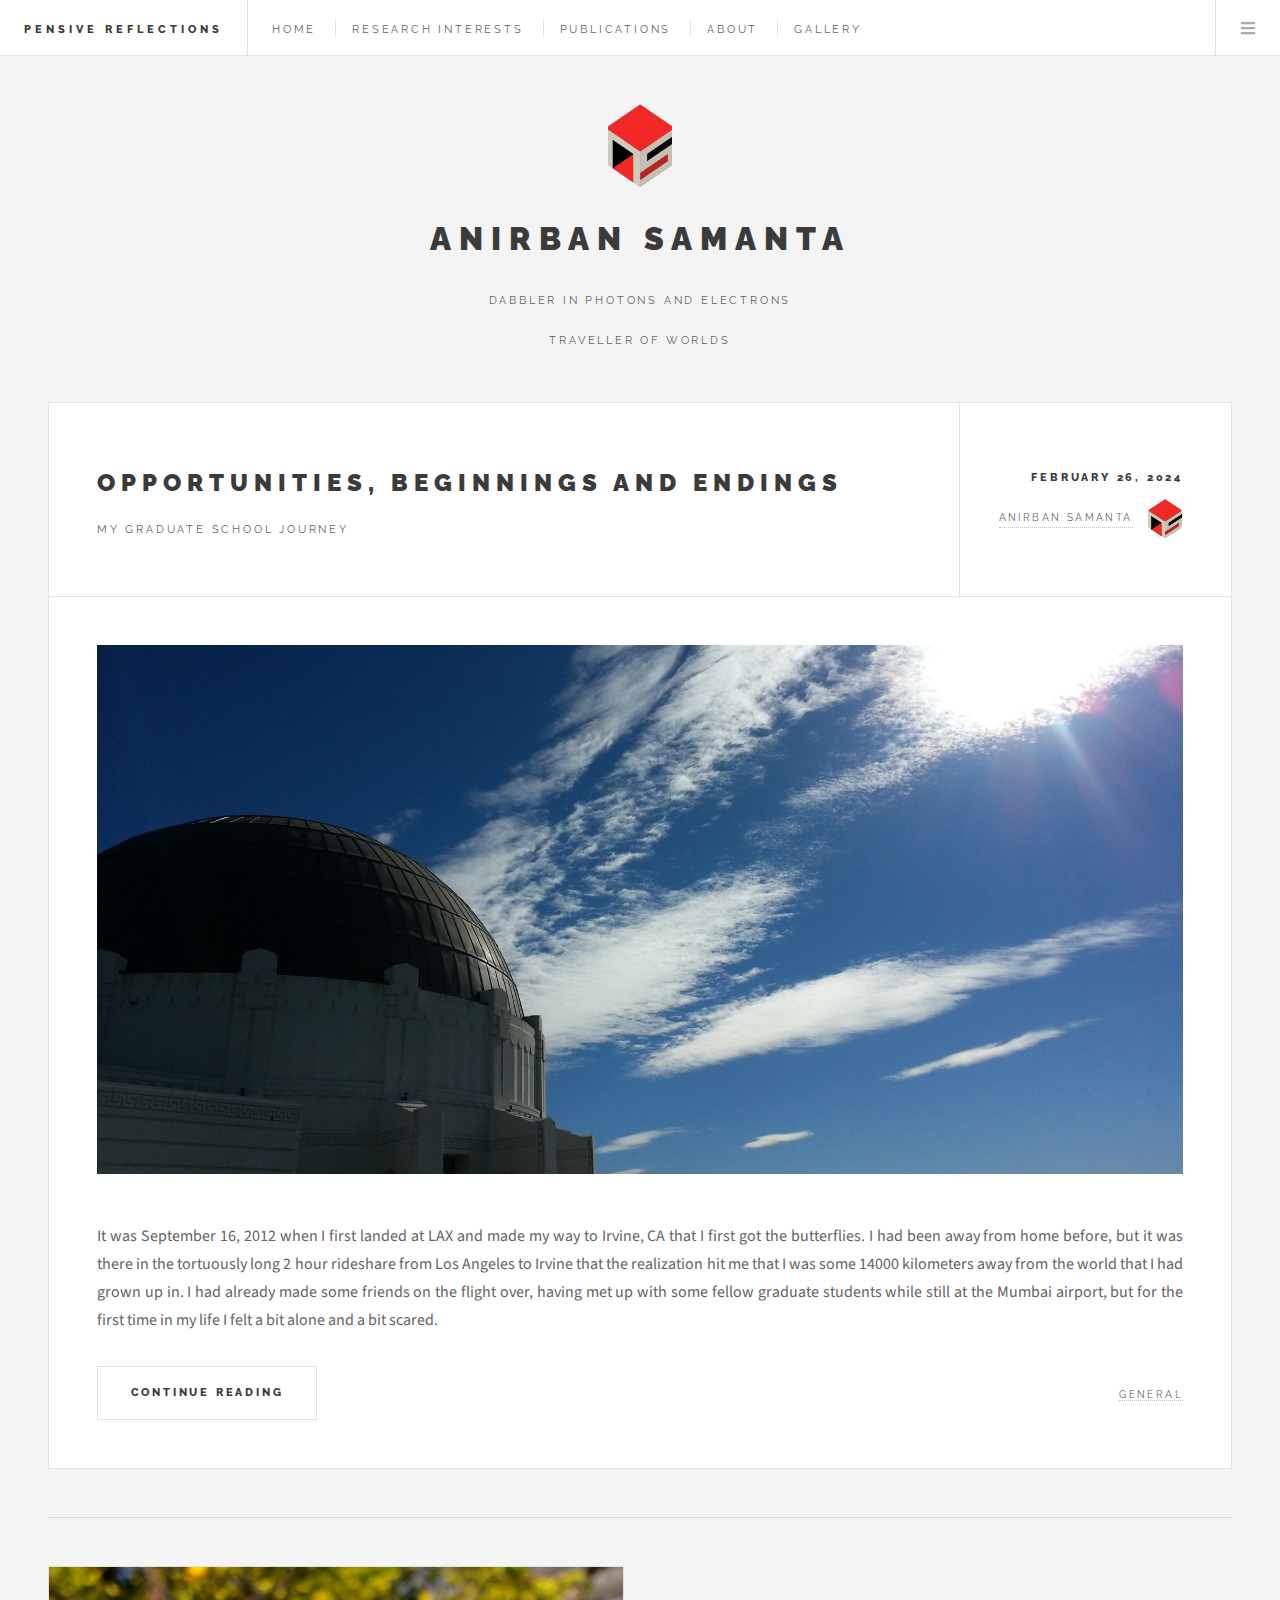
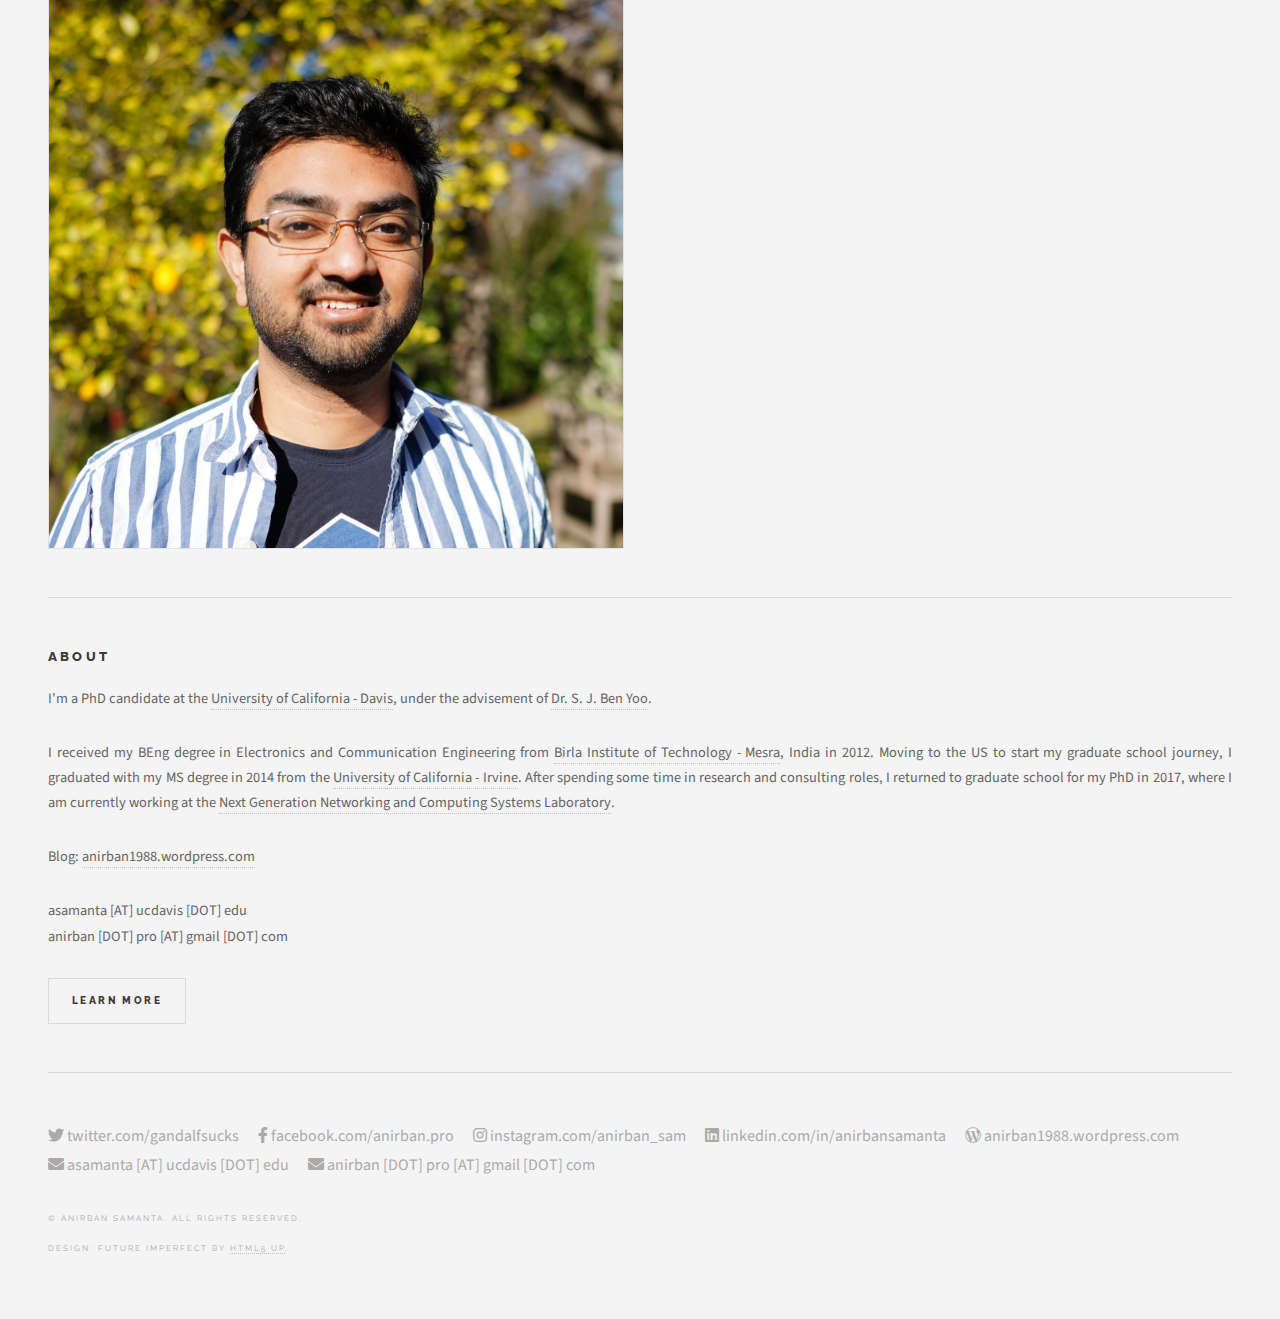
==== commit ff305b4a: "Update index.html" ====
--- a/index.html
+++ b/index.html
@@ -38,7 +38,63 @@
 								<!--<li><a href="pages/contact.html">Contact</a></li>-->
 							</ul>
 						</nav>
+						<nav class="main">
+							<ul>
+								<!--<li class="search">
+									<a class="fa-search" href="#search">Search</a>
+									<form id="search" method="get" action="#">
+										<input type="text" name="query" placeholder="Search" />
+									</form>
+								</li>-->
+								<li class="menu">
+									<a class="fa-bars" href="#menu">Menu</a>
+								</li>
+							</ul>
+						</nav>
 					</header>
+					
+				<!-- Menu -->
+					<section id="menu">
+						<!--
+						<!- - Search - ->
+							<section>
+								<form class="search" method="get" action="#">
+									<input type="text" name="query" placeholder="Search" />
+								</form>
+							</section>
+						-->
+						<!-- Links -->
+							<section>
+								<ul class="links">
+									<li>
+										<a href="index.html">
+											<h3>Home</h3>
+										</a>
+									</li>
+									<li>
+										<a href="pages/research.html">
+											<h3>Research Interests</h3>
+										</a>
+									</li>
+									<li>
+										<a href="pages/publications.html">
+											<h3>Publications</h3>
+										</a>
+									</li>
+									<li>
+										<a href="pages/about.html">
+											<h3>About</h3>
+										</a>
+									</li>
+									<li>
+										<a href="pages/gallery.html">
+											<h3>Gallery</h3>
+										</a>
+									</li>
+								</ul>
+							</section>
+					</section>
+				
 
 				<!-- Main -->
 					<div id="main">
